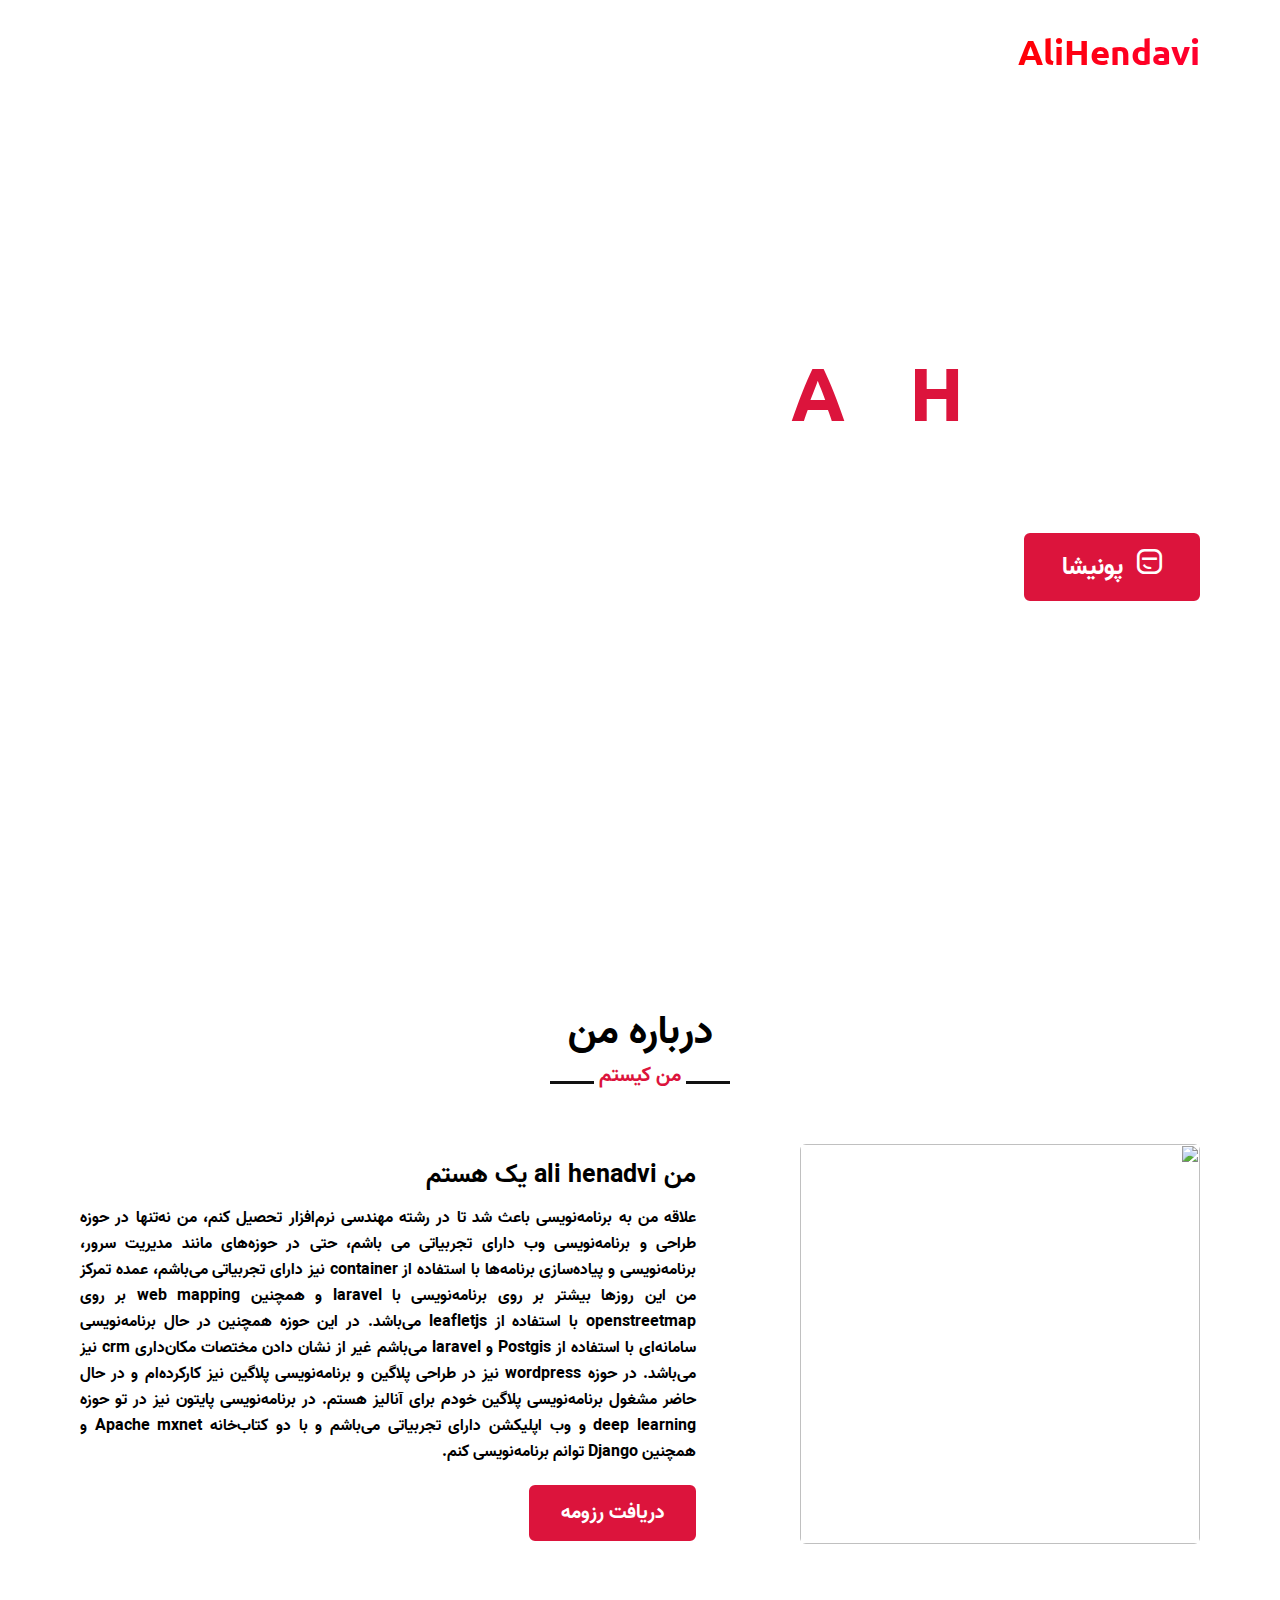
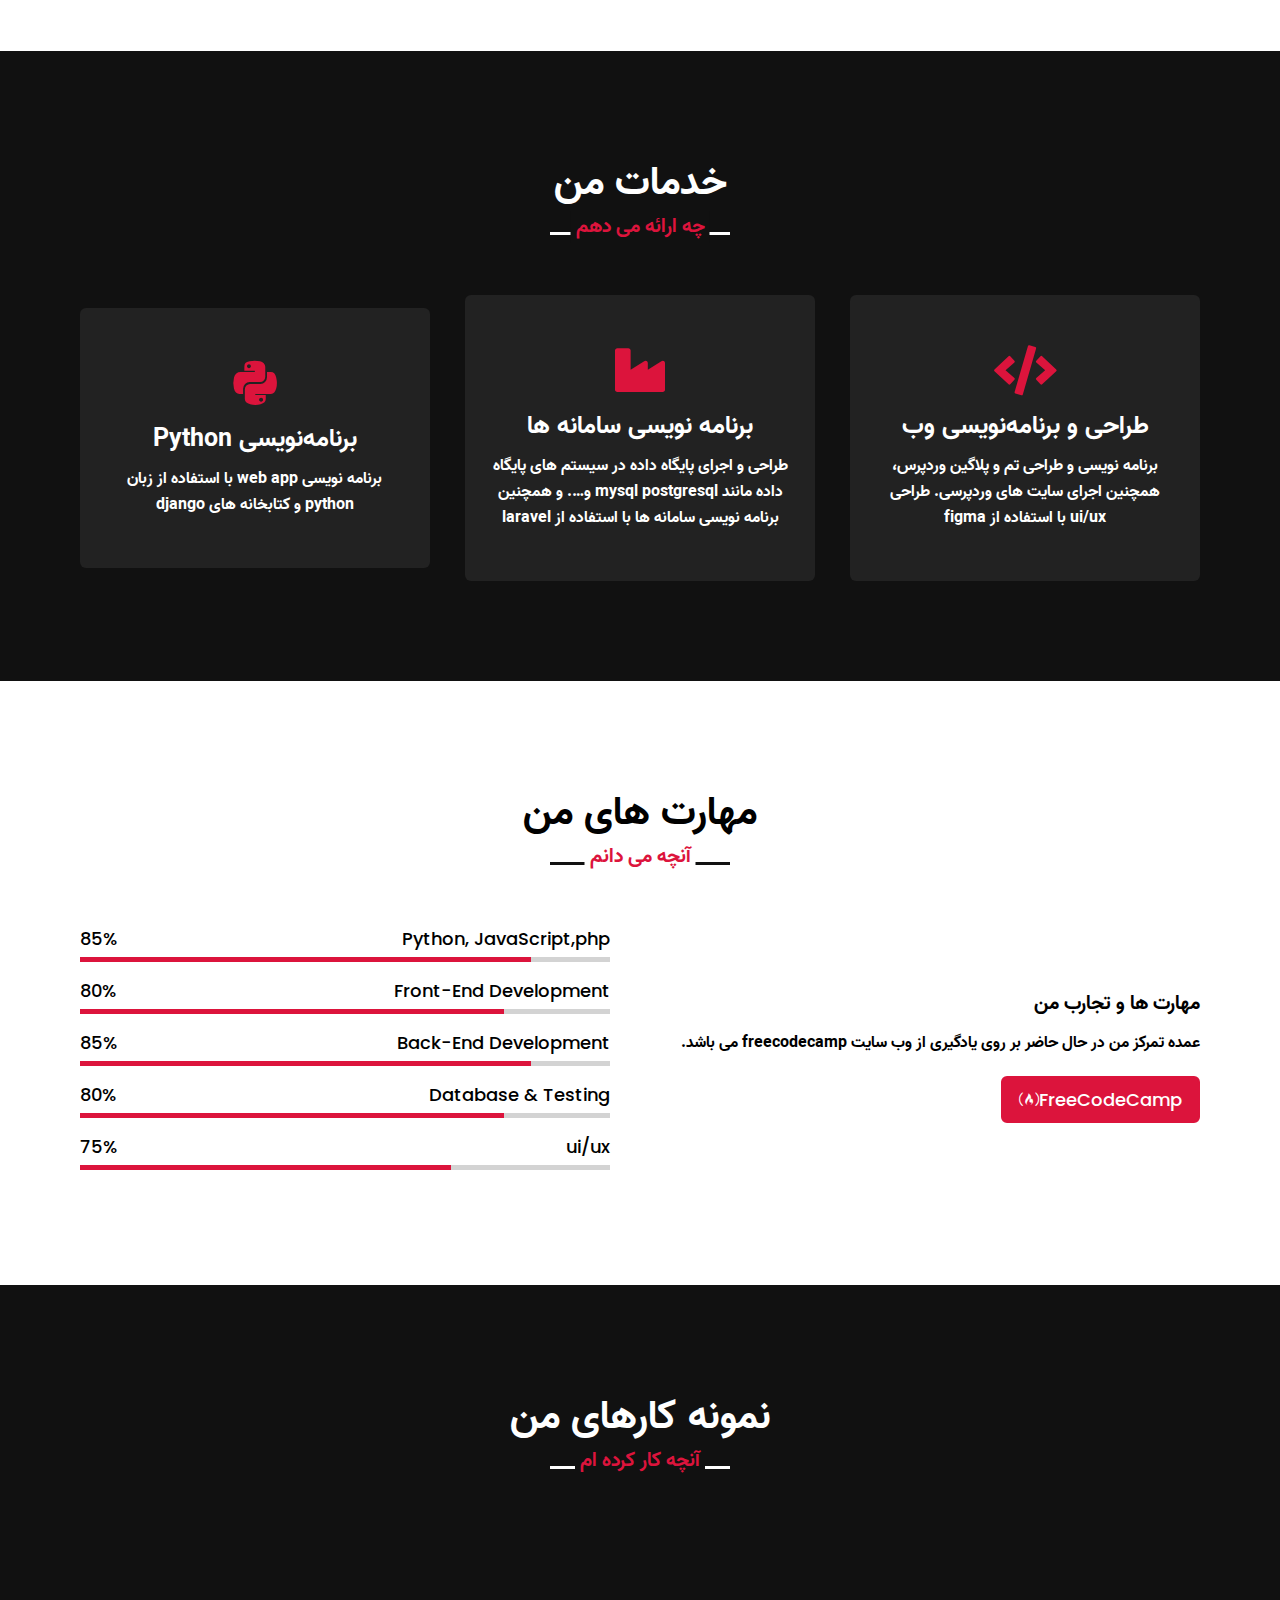
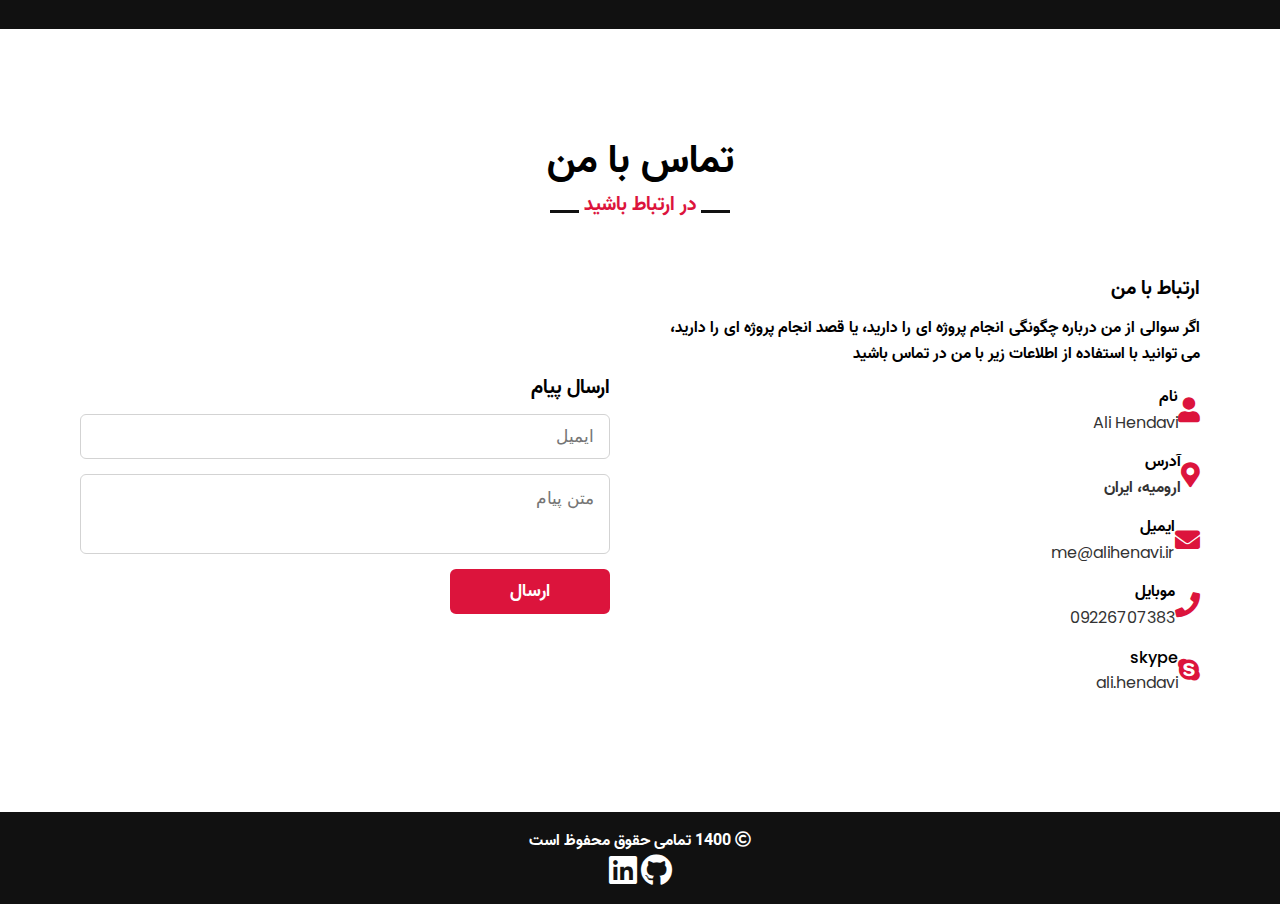
==== index.html @ b2546ee9 "." ====
<!DOCTYPE html>
<html lang="en" dir="rtl">
<head>
  <meta charset="UTF-8">
  <title>Ali Hendavi- طراح و برنامه نویس</title>
  <meta charset="UTF-8">

<meta name="viewport" content="width=device-width, initial-scale=1.0">

<title>Personal Portfolio</title>

<link rel="stylesheet" href="style.css">

<link rel="stylesheet" href="https://cdnjs.cloudflare.com/ajax/libs/font-awesome/5.15.3/css/all.min.css"/>

<script src="https://code.jquery.com/jquery-3.5.1.min.js"></script>

<script src="https://cdnjs.cloudflare.com/ajax/libs/typed.js/2.0.11/typed.min.js"></script>

<script src="https://cdnjs.cloudflare.com/ajax/libs/waypoints/4.0.1/jquery.waypoints.min.js"></script>

<script src="https://cdnjs.cloudflare.com/ajax/libs/OwlCarousel2/2.3.4/owl.carousel.min.js"></script>

<link rel="stylesheet" href="https://cdnjs.cloudflare.com/ajax/libs/OwlCarousel2/2.3.4/assets/owl.carousel.min.css"/><link rel="stylesheet" href="./style.css">
<link rel="shortcut icon" href="assets/icon/a.ico" />
<!-- Global site tag (gtag.js) - Google Analytics -->
<script async src="https://www.googletagmanager.com/gtag/js?id=UA-217262326-1"></script>
<script>
  window.dataLayer = window.dataLayer || [];
  function gtag(){dataLayer.push(arguments);}
  gtag('js', new Date());

  gtag('config', 'UA-217262326-1');
</script>

</head>
<body>
<!-- partial:index.partial.html -->
<div class="scroll-up-btn">
  <i class="fas fa-angle-up"></i>
</div>
<nav class="navbar">
  <div class="max-width">
    <div class="logo"><a href="https://www.alihendavi.ir">AliHendavi</a></div>
    <ul class="menu font" >
      <li><a href="#home" class="menu-btn">خانه</a></li>
      <li><a href="#about" class="menu-btn">درباره من</a></li>
      <li><a href="#services" class="menu-btn">خدمات</a></li>
      <li><a href="#skills" class="menu-btn">مهارت ها</a></li>
      <li><a href="#projects" class="menu-btn">نمونه کارها</a></li>
      <li><a href="https://virgool.io/@alihendavi" class="menu-btn" target="_blank">بلاگ</a></li>
      <li><a href="#contact" class="menu-btn">تماس</a></li>
    </ul>
    <div class="menu-btn">
      <i class="fas fa-bars"></i>
    </div>
  </div>
</nav>

<!-- HOME SECTION -->
<section class="home" id="home">
  <div class="max-width">
    <div class="home-content">
      <div class="text-1 font" >سلام, من</div>
      <div class="text-2"><span>A</span>li <span>H</span>endavi</div>
      <div class="text-3 font"> یک <span class="typing"></span>هستم</div>
      <a href="https://ponisha.ir/profile/alihendavi" target="_blank"  ><i class="icon-ponisha" id="glif"></i>&nbsp پونیشا </a>
    </div>
  </div>
</section> 

<!-- ABOUT SECTION -->
<section class="about" id="about">
  <div class="max-width">
    <h2 class="title">درباره من</h2>
    <div class="about-content">
      <div class="column left">
        <img src="https://i.ibb.co/26SzH13/profile-pic.jpg" alt="" />
      </div>
      <div class="column right">
        <div class="text font">
          من ali henadvi یک  <span class="typing-2"></span>هستم
        </div>
        <p class="font">
          علاقه من به برنامه‌نویسی باعث شد تا در رشته مهندسی نرم‌افزار تحصیل کنم، من نه‌تنها در حوزه طراحی و برنامه‌نویسی وب دارای تجربیاتی می باشم، حتی در حوزه‌های مانند مدیریت سرور، برنامه‌نویسی و پیاده‌سازی برنامه‌ها با استفاده از container نیز دارای تجربیاتی می‌باشم، عمده تمرکز من این روزها بیشتر بر روی برنامه‌نویسی با laravel و همچنین web mapping بر روی openstreetmap با استفاده از leafletjs می‌باشد. در این حوزه همچنین در حال برنامه‌نویسی سامانه‌ای با استفاده از Postgis و laravel می‌باشم غیر از نشان دادن مختصات مکان‌داری crm نیز می‌باشد.
در حوزه wordpress نیز در طراحی پلاگین و برنامه‌نویسی پلاگین نیز کارکرده‌ام و در حال حاضر مشغول برنامه‌نویسی پلاگین خودم برای آنالیز هستم.
در برنامه‌نویسی پایتون نیز در تو حوزه deep learning و وب اپلیکشن دارای تجربیاتی می‌باشم و با دو کتاب‌خانه Apache mxnet و همچنین Django توانم برنامه‌نویسی کنم.

        </p>
        <a href="/assets/resume/resume.pdf" target="_blank" class="font">دریافت رزومه</a>
      </div>
    </div>
  </div>
</section>

<!-- SERVICE SECTION -->
<section class="services" id="services">
  <div class="max-width">
    <h2 class="title" id="font">خدمات من</h2>
    <div class="serv-content ">
      <div class="card ">
        <div class="box">
          <i class="fas fa-code"></i>
          <div class="text font">طراحی و برنامه‌نویسی وب</div>
          <p class="font">
            برنامه نویسی و طراحی تم و پلاگین وردپرس، همچنین اجرای سایت های وردپرسی.
            طراحی ui/ux با استفاده از figma
            

          </p>
        </div>
      </div>
      <div class="card">
        <div class="box">
          <i class="fas fa-industry"></i>
          <div class="text font">برنامه نویسی سامانه ها
          </div>
          <p class="font">
            طراحی و اجرای پایگاه داده در سیستم های پایگاه داده مانند mysql postgresql و…. و همچنین برنامه نویسی سامانه ها با استفاده از laravel 
          </p>
        </div>
      </div>
      <div class="card">
        <div class="box">
          <i class="fab fa-python"></i>
          <div class="text font">برنامه‌نویسی Python</div>
          <p class="font">
            برنامه نویسی web app با استفاده از زبان python و کتابخانه های django

          </p>
        </div>
      </div>
    </div>
  </div>
</section>

<!-- SKILLS SECTION -->
<section class="skills" id="skills">
  <div class="max-width">
    <h2 class="title font" id="font">مهارت های من</h2>
    <div class="skills-content">
      <div class="column left">
        <div class="text font">مهارت ها و تجارب من</div>
        <p class="font">
          عمده تمرکز من در حال حاضر بر روی یادگیری از وب سایت freecodecamp می باشد.
        </p>
        <a href="https://www.freecodecamp.org/alihendavi" target="_blank">FreeCodeCamp<i class="fab fa-free-code-camp"></i></a>
      </div>
      <div class="column right">
        <div class="bars">
          <div class="info">
            <span>Python, JavaScript,php</span>
            <span>85%</span>
          </div>
          <div class="line html"></div>
        </div>
        <div class="bars">
          <div class="info">
            <span>Front-End Development</span>
            <span>80%</span>
          </div>
          <div class="line css"></div>
        </div>
        <div class="bars">
          <div class="info">
            <span>Back-End Development</span>
            <span>85%</span>
          </div>
          <div class="line js"></div>
        </div>
        <div class="bars">
          <div class="info">
            <span>Database & Testing</span>
            <span>80%</span>
          </div>
          <div class="line php"></div>
        </div>
        <div class="bars">
          <div class="info">
            <span>ui/ux</span>
            <span>75%</span>
          </div>
          <div class="line mysql"></div>
        </div>
      </div>
    </div>
  </div>
</section>

<!-- TEAMS SECTION -->
<section class="projects" id="projects">
  <div class="max-width">
    <h2 class="title" id="font">نمونه کارهای من</h2>
    <div class="carousel owl-carousel font">
      <div class="card">
        <div class="box">
          <img src="assets/photos/wa-atlas.png" alt="" />
          <div class="text font" style="font-size:large;">اطلس سرمایه گذاری آذربایجان غربی
          </div>
          <a href="projects/investment-atlas-wa/index.html" target="_self"><p>صفحه پروژه</p></a>
        </div>
      </div>
      <div class="card">
        <div class="box">
          <img src="assets/photos/map.png" alt="" />
          <div class="text font" style="font-size:large;">نقشه سرمایه گذاری آذربایجان غربی</div>
          <a href="projects/investment-map/index.html" target="_self"><p>صفحه پروژه</p></a>
        </div>
      </div>
     <div class="card">
        <div class="box">
          <img src="assets/photos/avinpress.png" alt="" />
          <div class="text font" style="font-size:large;">وب سایت خبری آوین پرس</div>
          <a href="projects/avinpress/index.html" target="_self"><p>صفحه پروژه</p></a>
        </div>
      </div>
    
    </div>
  </div>
</section>

<!-- CONTACT SECTION -->
<section class="contact" id="contact">
  <div class="max-width">
    <h2 class="title" id="font">تماس با من</h2>
    <div class="contact-content">
      <div class="column left">
        <div class="text font">ارتباط با من</div>
        <p class="font">
          اگر سوالی از من درباره چگونگی انجام پروژه ای را دارید، یا قصد انجام پروژه ای را دارید، می توانید با استفاده از اطلاعات زیر با من در تماس باشید
        </p>
        <div class="icons">
          <div class="row">
            <i class="fas fa-user"></i>
            <div class="info">
              <div class="head font">نام</div>
              <div class="sub-title">Ali Hendavi</div>
            </div>
          </div>
          <div class="row">
            <i class="fas fa-map-marker-alt"></i>
            <div class="info">
              <div class="head font" >آدرس</div>
              <div class="sub-title font">ارومیه، ایران</div>
            </div>
          </div>
          <div class="row">
            <i class="fas fa-envelope"></i>
            <div class="info">
              <div class="head font">ایمیل</div>
              <div class="sub-title">me@alihenavi.ir</div>
            </div>
          </div>
          <div class="row">
            <i class="fas fa-phone"></i>
            <div class="info">
              <div class="head font">موبایل</div>
              <div class="sub-title">09226707383</div>
            </div>
          </div>
          <div class="row">
            <i class="fab fa-skype"></i>
            <div class="info">
              <div class="head">skype</div>
              <div class="sub-title">ali.hendavi</div>
            </div>
          </div>
         
        </div>
      </div>
      <div class="column right">
        <div class="text font">ارسال پیام</div>
        <form action="https://formspree.io/f/mrgjeenw"
        method="POST">
          <div class="fields">
           
            <div class="field email">
              <input  type="email" name="_replyto"  placeholder="ایمیل" required />
            </div>
          </div>
         
          <div class="field textarea">
            <textarea  name="message" cols="30" rows="10" placeholder="متن پیام" required></textarea>
          </div>
          <div class="button-area">
            <button type="submit" class="font">ارسال</button>
          </div>
        </form>
      </div>
    </div>
  </div>
</section>

<!-- FOOTER SECTION -->
<footer>
     <span class="far fa-copyright"></span><span class="font"> 1400 تمامی حقوق محفوظ است</span>
     <div class="row">
      <a href="https://www.github.com/alihendavi" target="_blank"><i class="fab fa-github fa-2x"></i></a>
      <a href="https://www.linkedin.com/in/alihendavi/" target="_blank"><i class="fab fa-linkedin fa-2x"></i></a>
    </div>
</footer>
<!-- partial -->
  <script  src="./script.js"></script>

</body>
</html>
---- style.css ----
@import url("https://fonts.googleapis.com/css2?family=Poppins:wght@400;500;600;700&family=Ubuntu:wght@400;500;700&display=swap");

* {
  margin: 0;
  padding: 0;
  box-sizing: border-box;
  text-decoration: none;
}

html {
  scroll-behavior: smooth;
}

/* custom scroll bar */
::-webkit-scrollbar {
  width: 10px;
}

::-webkit-scrollbar-track {
  background: #f1f1f1;
}

::-webkit-scrollbar-thumb {
  background: #888;
}

::-webkit-scrollbar-thumb:hover {
  background: #555;
}

/* all similar content styling codes */
section {
  padding: 100px 0;
}

.max-width {
  max-width: 1300px;
  padding: 0 80px;
  margin: auto;
}

.about,
.services,
.skills,
.projects,
.contact,
footer {
  font-family: "Poppins", sans-serif;
}

.about .about-content,
.services .serv-content,
.skills .skills-content,
.contact .contact-content {
  display: flex;
  flex-wrap: wrap;
  align-items: center;
  justify-content: space-between;
}

section .title {
  position: relative;
  text-align: center;
  font-size: 40px;
  font-weight: 500;
  margin-bottom: 60px;
  padding-bottom: 20px;
  font-family: "Ubuntu", sans-serif;
}

section .title::before {
  content: "";
  position: absolute;
  bottom: 0;
  left: 50%;
  width: 180px;
  height: 3px;
  background: #111;
  transform: translateX(-50%);
}

section .title::after {
  position: absolute;
  bottom: -8px;
  left: 50%;
  font-size: 20px;
  color: crimson;
  padding: 0 5px;
  background: #fff;
  transform: translateX(-50%);
}

/* navbar styling */
.navbar {
  position: fixed;
  width: 100%;
  z-index: 999;
  padding: 30px 0;
  font-family: "UBUNTU", sans-serif;
  transition: all 0.3s ease;
}

#glif{
  font-size: 1em;
}
.navbar.sticky {
  padding: 15px 0;
  background: crimson;
}

.navbar .max-width {
  display: flex;
  align-items: center;
  justify-content: space-between;
}

.navbar .logo a {
  font-size: 35px;
  font-weight: 600;
  background: repeating-linear-gradient(
    -45deg,
    red 0%,
    yellow 7.14%,
    rgb(0, 255, 0) 14.28%,
    rgb(0, 255, 255) 21.4%,
    cyan 28.56%,
    blue 35.7%,
    magenta 42.84%,
    red 50%
  );
  background-size: 600vw 600vw;
  -webkit-text-fill-color: transparent;
  background-clip: border-box;
  -webkit-background-clip: text;
  animation: slide 8s linear infinite forwards;
}

@keyframes slide {
  0% {
    background-position-x: 0%;
  }

  100% {
    background-position-x: 600vw;
  }
}

.navbar.sticky .logo a {
  background: white;
  -webkit-text-fill-color: transparent;
  background-clip: border-box;
  -webkit-background-clip: text;
}

.navbar .menu li {
  list-style: none;
  display: inline-block;
}

.navbar .menu li a {
  display: block;
  color: #fff;
  font-size: 18px;
  font-weight: 500;
  margin-left: 25px;
  transition: color 0.3s ease;
}

.navbar .menu li a:hover {
  color: crimson;
}

.navbar.sticky .menu li a:hover {
  color: #fff;
}

/* menu btn styling */
.menu-btn {
  color: #fff;
  font-size: 23px;
  cursor: pointer;
  display: none;
}

.scroll-up-btn {
  position: fixed;
  height: 45px;
  width: 42px;
  background: crimson;
  right: 30px;
  bottom: 10px;
  text-align: center;
  line-height: 45px;
  color: #fff;
  z-index: 9999;
  font-size: 30px;
  border-radius: 6px;
  border-bottom-width: 2px;
  cursor: pointer;
  opacity: 0;
  pointer-events: none;
  transition: all 0.3s ease;
}

.scroll-up-btn.show {
  bottom: 30px;
  opacity: 1;
  pointer-events: auto;
}

.scroll-up-btn:hover {
  filter: brightness(90%);
}

/* home section styling */
.home {
  display: flex;
  background: url("https://i.ibb.co/SPZD6fx/banner.jpg") no-repeat center;
  height: 100vh;
  color: #fff;
  min-height: 500px;
  background-size: cover;
  background-attachment: fixed;
  font-family: "Ubuntu", sans-serif;
}

.home .max-width {
  width: 100%;
  display: flex;
}

.home .max-width .row {
  margin-right: 0;
}

.home .home-content .text-1 {
  font-size: 27px;
}

.home .home-content .text-2 {
  font-size: 75px;
  font-weight: 600;
  margin-left: -3px;
}

.home .home-content .text-2 span {
  color: crimson;
  transition: all 0.3s ease;
}

.home .home-content .text-3 {
  font-size: 40px;
  margin: 5px 0;
}

.home .home-content .text-3 span {
  color: crimson;
  font-weight: 500;
}

.home .home-content a {
  display: inline-block;
  background: crimson;
  color: #fff;
  font-size: 25px;
  padding: 12px 36px;
  margin-top: 20px;
  font-weight: 400;
  border-radius: 6px;
  border: 2px solid crimson;
  transition: all 0.3s ease;
  font-family: 'vazir';
}

.home .home-content a:hover {
  color: crimson;
  background: none;
}

/* about section styling */
.about .title{
  font-family: 'Vazir';
}
.about .title::after {
  content: "من کیستم";
}

.about .about-content .left {
  width: 45%;
}

.about .about-content .left img {
  height: 400px;
  width: 400px;
  object-fit: cover;
  border-radius: 6px;
}

.about .about-content .right {
  width: 55%;
}

.about .about-content .right .text {
  font-size: 25px;
  font-weight: 600;
  margin-bottom: 10px;
}

.about .about-content .right .text span {
  color: crimson;
}

.about .about-content .right p {
  text-align: justify;
}

.about .about-content .right a {
  display: inline-block;
  background: crimson;
  color: #fff;
  font-size: 20px;
  font-weight: 500;
  padding: 10px 30px;
  margin-top: 20px;
  border-radius: 6px;
  border: 2px solid crimson;
  transition: all 0.3s ease;
}

.about .about-content .right a:hover {
  color: crimson;
  background: none;
}

/* services section styling */
.services,
.projects {
  color: #fff;
  background: #111;
}

.services .title::before,
.projects .title::before {
  background: #fff;
}

.services .title::after,
.projects .title::after {
  background: #111;
  content: "چه ارائه می دهم";
}

.projects a {
  text-decoration: none;
  color:#fff;
}

.services .serv-content .card {
  width: calc(33% - 20px);
  background: #222;
  text-align: center;
  border-radius: 6px;
  padding: 50px 25px;
  cursor: pointer;
  transition: all 0.3s ease;
}

.services .serv-content .card:hover {
  background: crimson;
}

.services .serv-content .card .box {
  transition: all 0.3s ease;
}

.services .serv-content .card:hover .box {
  transform: scale(1.05);
}

.services .serv-content .card i {
  font-size: 50px;
  color: crimson;
  transition: color 0.3s ease;
}

.services .serv-content .card:hover i {
  color: #fff;
}

.services .serv-content .card .text {
  font-size: 25px;
  font-weight: 500;
  margin: 10px 0 7px;
}

/* skills section styling */

.skills .title::after {
  content: "آنچه می دانم";
}

.skills .skills-content .column {
  width: calc(50% - 30px);
}

.skills .skills-content .left .text {
  font-size: 20px;
  font-weight: 600;
  margin-bottom: 10px;
}

.skills .skills-content .left p {
  text-align: justify;
}

.skills .skills-content .left a {
  display: inline-block;
  background: crimson;
  color: #fff;
  font-size: 18px;
  font-weight: 500;
  padding: 8px 16px;
  margin-top: 20px;
  border-radius: 6px;
  border: 2px solid crimson;
  transition: all 0.3s ease;
}

.skills .skills-content .left a:hover {
  color: crimson;
  background: none;
}

.skills .skills-content .right .bars {
  margin-bottom: 15px;
}

.skills .skills-content .right .info {
  display: flex;
  margin-bottom: 5px;
  align-items: center;
  justify-content: space-between;
}

.skills .skills-content .right span {
  font-weight: 500;
  font-size: 18px;
}

.skills .skills-content .right .line {
  height: 5px;
  width: 100%;
  background: lightgrey;
  position: relative;
}

.skills .skills-content .right .line::before {
  content: "";
  position: absolute;
  height: 100%;
  left: 0;
  top: 0;
  background: crimson;
}

.skills-content .right .html::before {
  width: 85%;
}

.skills-content .right .css::before {
  width: 80%;
}

.skills-content .right .js::before {
  width: 85%;
}

.skills-content .right .php::before {
  width: 80%;
}

.skills-content .right .mysql::before {
  width: 70%;
}

/* teams section styling */
.projects .title::after {
  content: "آنچه کار کرده ام";
}

.projects .carousel .card {
  background: #222;
  border-radius: 6px;
  padding: 25px 35px;
  text-align: center;
  overflow: hidden;
  transition: all 0.3s ease;
}

.projects .carousel .card:hover {
  background: crimson;
}

.projects .carousel .card .box {
  display: flex;
  flex-direction: column;
  align-items: center;
  justify-content: center;
  transition: all 0.3s ease;
}

.projects .carousel .card:hover .box {
  transform: scale(1.05);
}

.projects .carousel .card .text {
  font-size: 25px;
  font-weight: 500;
  margin: 10px 0 7px;
}

.projects .carousel .card img {
  height: 150px;
  width: 150px;
  object-fit: cover;
  border-radius: 20%;
  border: 5px solid crimson;
  transition: all 0.3s ease;
}

.projects .carousel .card:hover img {
  border-color: #fff;
}

.owl-dots {
  text-align: center;
  margin-top: 20px;
}

.owl-dot {
  height: 13px;
  width: 13px;
  margin: 0 5px;
  outline: none !important;
  border-radius: 50%;
  border: 2px solid crimson !important;
  transition: all 0.3s ease;
}

.owl-dot.active {
  width: 35px;
  border-radius: 14px;
}

.owl-dot.active,
.owl-dot:hover {
  background: crimson !important;
}

/* contact section styling */
.contact .title::after {
  content: "در ارتباط باشید";
}

.contact .contact-content .column {
  width: calc(50% - 30px);
}

.contact .contact-content .text {
  font-size: 20px;
  font-weight: 600;
  margin-bottom: 10px;
}

.contact .contact-content .left p {
  text-align: justify;
}

.contact .contact-content .left .icons {
  margin: 10px 0;
}

.contact .contact-content .row {
  display: flex;
  height: 65px;
  align-items: center;
}

.contact .contact-content .row .info {
  margin-left: 30px;
}

.contact .contact-content .row i {
  font-size: 25px;
  color: crimson;
}

.contact .contact-content .info .head {
  font-weight: 500;
}

.contact .contact-content .info .sub-title {
  color: #333;
}

.contact .right form .fields {
  display: flex;
}

.contact .right form .field,
.contact .right form .fields .field {
  height: 45px;
  width: 100%;
  margin-bottom: 15px;
}

.contact .right form .textarea {
  height: 80px;
  width: 100%;
}

.contact .right form .name {
  margin-right: 10px;
}

.contact .right form .field input,
.contact .right form .textarea textarea {
  height: 100%;
  width: 100%;
  border: 1px solid lightgrey;
  border-radius: 6px;
  outline: none;
  padding: 0 15px;
  font-size: 17px;
  font-family: "Poppins", sans-serif;
  transition: all 0.3s ease;
}

.contact .right form .field input:focus,
.contact .right form .textarea textarea:focus {
  border-color: #b3b3b3;
}

.contact .right form .textarea textarea {
  padding-top: 10px;
  resize: none;
}

.contact .right form .button-area {
  display: flex;
  align-items: center;
}

.right form .button-area button {
  color: #fff;
  display: block;
  width: 160px !important;
  height: 45px;
  outline: none;
  font-size: 18px;
  font-weight: 500;
  border-radius: 6px;
  cursor: pointer;
  flex-wrap: nowrap;
  background: crimson;
  border: 2px solid crimson;
  transition: all 0.3s ease;
}

.right form .button-area button:hover {
  color: crimson;
  background: none;
}

/* footer section styling */
footer {
  background: #111;
  padding: 15px 23px;
  color: #fff;
  text-align: center;
}

footer span a {
  color: crimson;
  text-decoration: none;
}

footer span a:hover {
  text-decoration: underline;
}

/* responsive media query start */
@media (max-width: 1104px) {
  .about .about-content .left img {
    height: 350px;
    width: 350px;
  }
}

@media (max-width: 991px) {
  .max-width {
    padding: 0 50px;
  }
}

@media (max-width: 947px) {
  .menu-btn {
    display: block;
    z-index: 999;
  }

  .menu-btn i.active:before {
    content: "\f00d";
  }

  .navbar .menu {
    position: fixed;
    height: 100vh;
    width: 100%;
    left: -100%;
    top: 0;
    background: #111;
    text-align: center;
    padding-top: 80px;
    transition: all 0.3s ease;
  }

  .navbar .menu.active {
    left: 0;
  }

  .navbar .menu li {
    display: block;
  }

  .navbar .menu li a {
    display: inline-block;
    margin: 20px 0;
    font-size: 25px;
  }

  .home .home-content .text-2 {
    font-size: 70px;
  }

  .home .home-content .text-3 {
    font-size: 35px;
  }

  .home .home-content a {
    font-size: 23px;
    padding: 10px 30px;
  }

  .max-width {
    max-width: 930px;
  }

  .about .about-content .column {
    width: 100%;
  }

  .about .about-content .left {
    display: flex;
    justify-content: center;
    margin: 0 auto 60px;
  }

  .about .about-content .right {
    flex: 100%;
  }

  .services .serv-content .card {
    width: calc(50% - 10px);
    margin-bottom: 20px;
  }

  .skills .skills-content .column,
  .contact .contact-content .column {
    width: 100%;
    margin-bottom: 35px;
  }
}

@media (max-width: 690px) {
  .max-width {
    padding: 0 23px;
  }

  .home .home-content .text-2 {
    font-size: 60px;
  }

  .home .home-content .text-3 {
    font-size: 32px;
  }

  .home .home-content a {
    font-size: 20px;
  }

  .services .serv-content .card {
    width: 100%;
  }
}

@media (max-width: 500px) {
  .home .home-content .text-2 {
    font-size: 50px;
  }

  .home .home-content .text-3 {
    font-size: 27px;
  }

  .about .about-content .right .text,
  .skills .skills-content .left .text {
    font-size: 19px;
  }

  .contact .right form .fields {
    flex-direction: column;
  }

  .contact .right form .name,
  .contact .right form .email {
    margin: 0;
  }

  .right form .error-box {
    width: 150px;
  }

  .scroll-up-btn {
    right: 15px;
    bottom: 15px;
    height: 38px;
    width: 35px;
    font-size: 23px;
    line-height: 38px;
  }
}

footer a {
 text-decoration: none;
 color: #fff;
}
@font-face {
  font-family: Vazir;
  src: url('assets/fonts/Vazir-Bold.eot');
  src: url('assets/fonts/Vazir-Bold.eot?#iefix') format('embedded-opentype'),
       url('assets/fonts/Vazir-Bold.woff2') format('woff2'),
       url('assets/fonts/Vazir-Bold.woff') format('woff'),
       url('assets/fonts/Vazir-Bold.ttf') format('truetype');
  font-weight: bold;
  font-style: normal;
}

/* Generated by Glyphter (http://www.glyphter.com) on  Thu Jan 13 2022*/
@font-face {
  font-family: 'Glyphter';
  src: url('assets/fonts/Glyphter.eot');
  src: url('assets/fonts/Glyphter.eot?#iefix') format('embedded-opentype'),
       url('assets/fonts/Glyphter.woff') format('woff'),
       url('assets/fonts/Glyphter.ttf') format('truetype'),
       url('assets/fonts/Glyphter.svg#Glyphter') format('svg');
  font-weight: normal;
  font-style: normal;
}
[class*='icon-']:before{
display: inline-block;
 font-family: 'Glyphter';
 font-style: normal;
 font-weight: normal;
 line-height: 1;
 -webkit-font-smoothing: antialiased;
 -moz-osx-font-smoothing: grayscale
}
.icon-ponisha:before{content:'\0041';
}

.font{
  font-family: vazir;
}

#font {
  font-family: vazir;;
}
---- style.css ----
@import url("https://fonts.googleapis.com/css2?family=Poppins:wght@400;500;600;700&family=Ubuntu:wght@400;500;700&display=swap");

* {
  margin: 0;
  padding: 0;
  box-sizing: border-box;
  text-decoration: none;
}

html {
  scroll-behavior: smooth;
}

/* custom scroll bar */
::-webkit-scrollbar {
  width: 10px;
}

::-webkit-scrollbar-track {
  background: #f1f1f1;
}

::-webkit-scrollbar-thumb {
  background: #888;
}

::-webkit-scrollbar-thumb:hover {
  background: #555;
}

/* all similar content styling codes */
section {
  padding: 100px 0;
}

.max-width {
  max-width: 1300px;
  padding: 0 80px;
  margin: auto;
}

.about,
.services,
.skills,
.projects,
.contact,
footer {
  font-family: "Poppins", sans-serif;
}

.about .about-content,
.services .serv-content,
.skills .skills-content,
.contact .contact-content {
  display: flex;
  flex-wrap: wrap;
  align-items: center;
  justify-content: space-between;
}

section .title {
  position: relative;
  text-align: center;
  font-size: 40px;
  font-weight: 500;
  margin-bottom: 60px;
  padding-bottom: 20px;
  font-family: "Ubuntu", sans-serif;
}

section .title::before {
  content: "";
  position: absolute;
  bottom: 0;
  left: 50%;
  width: 180px;
  height: 3px;
  background: #111;
  transform: translateX(-50%);
}

section .title::after {
  position: absolute;
  bottom: -8px;
  left: 50%;
  font-size: 20px;
  color: crimson;
  padding: 0 5px;
  background: #fff;
  transform: translateX(-50%);
}

/* navbar styling */
.navbar {
  position: fixed;
  width: 100%;
  z-index: 999;
  padding: 30px 0;
  font-family: "UBUNTU", sans-serif;
  transition: all 0.3s ease;
}

#glif{
  font-size: 1em;
}
.navbar.sticky {
  padding: 15px 0;
  background: crimson;
}

.navbar .max-width {
  display: flex;
  align-items: center;
  justify-content: space-between;
}

.navbar .logo a {
  font-size: 35px;
  font-weight: 600;
  background: repeating-linear-gradient(
    -45deg,
    red 0%,
    yellow 7.14%,
    rgb(0, 255, 0) 14.28%,
    rgb(0, 255, 255) 21.4%,
    cyan 28.56%,
    blue 35.7%,
    magenta 42.84%,
    red 50%
  );
  background-size: 600vw 600vw;
  -webkit-text-fill-color: transparent;
  background-clip: border-box;
  -webkit-background-clip: text;
  animation: slide 8s linear infinite forwards;
}

@keyframes slide {
  0% {
    background-position-x: 0%;
  }

  100% {
    background-position-x: 600vw;
  }
}

.navbar.sticky .logo a {
  background: white;
  -webkit-text-fill-color: transparent;
  background-clip: border-box;
  -webkit-background-clip: text;
}

.navbar .menu li {
  list-style: none;
  display: inline-block;
}

.navbar .menu li a {
  display: block;
  color: #fff;
  font-size: 18px;
  font-weight: 500;
  margin-left: 25px;
  transition: color 0.3s ease;
}

.navbar .menu li a:hover {
  color: crimson;
}

.navbar.sticky .menu li a:hover {
  color: #fff;
}

/* menu btn styling */
.menu-btn {
  color: #fff;
  font-size: 23px;
  cursor: pointer;
  display: none;
}

.scroll-up-btn {
  position: fixed;
  height: 45px;
  width: 42px;
  background: crimson;
  right: 30px;
  bottom: 10px;
  text-align: center;
  line-height: 45px;
  color: #fff;
  z-index: 9999;
  font-size: 30px;
  border-radius: 6px;
  border-bottom-width: 2px;
  cursor: pointer;
  opacity: 0;
  pointer-events: none;
  transition: all 0.3s ease;
}

.scroll-up-btn.show {
  bottom: 30px;
  opacity: 1;
  pointer-events: auto;
}

.scroll-up-btn:hover {
  filter: brightness(90%);
}

/* home section styling */
.home {
  display: flex;
  background: url("https://i.ibb.co/SPZD6fx/banner.jpg") no-repeat center;
  height: 100vh;
  color: #fff;
  min-height: 500px;
  background-size: cover;
  background-attachment: fixed;
  font-family: "Ubuntu", sans-serif;
}

.home .max-width {
  width: 100%;
  display: flex;
}

.home .max-width .row {
  margin-right: 0;
}

.home .home-content .text-1 {
  font-size: 27px;
}

.home .home-content .text-2 {
  font-size: 75px;
  font-weight: 600;
  margin-left: -3px;
}

.home .home-content .text-2 span {
  color: crimson;
  transition: all 0.3s ease;
}

.home .home-content .text-3 {
  font-size: 40px;
  margin: 5px 0;
}

.home .home-content .text-3 span {
  color: crimson;
  font-weight: 500;
}

.home .home-content a {
  display: inline-block;
  background: crimson;
  color: #fff;
  font-size: 25px;
  padding: 12px 36px;
  margin-top: 20px;
  font-weight: 400;
  border-radius: 6px;
  border: 2px solid crimson;
  transition: all 0.3s ease;
  font-family: 'vazir';
}

.home .home-content a:hover {
  color: crimson;
  background: none;
}

/* about section styling */
.about .title{
  font-family: 'Vazir';
}
.about .title::after {
  content: "من کیستم";
}

.about .about-content .left {
  width: 45%;
}

.about .about-content .left img {
  height: 400px;
  width: 400px;
  object-fit: cover;
  border-radius: 6px;
}

.about .about-content .right {
  width: 55%;
}

.about .about-content .right .text {
  font-size: 25px;
  font-weight: 600;
  margin-bottom: 10px;
}

.about .about-content .right .text span {
  color: crimson;
}

.about .about-content .right p {
  text-align: justify;
}

.about .about-content .right a {
  display: inline-block;
  background: crimson;
  color: #fff;
  font-size: 20px;
  font-weight: 500;
  padding: 10px 30px;
  margin-top: 20px;
  border-radius: 6px;
  border: 2px solid crimson;
  transition: all 0.3s ease;
}

.about .about-content .right a:hover {
  color: crimson;
  background: none;
}

/* services section styling */
.services,
.projects {
  color: #fff;
  background: #111;
}

.services .title::before,
.projects .title::before {
  background: #fff;
}

.services .title::after,
.projects .title::after {
  background: #111;
  content: "چه ارائه می دهم";
}

.projects a {
  text-decoration: none;
  color:#fff;
}

.services .serv-content .card {
  width: calc(33% - 20px);
  background: #222;
  text-align: center;
  border-radius: 6px;
  padding: 50px 25px;
  cursor: pointer;
  transition: all 0.3s ease;
}

.services .serv-content .card:hover {
  background: crimson;
}

.services .serv-content .card .box {
  transition: all 0.3s ease;
}

.services .serv-content .card:hover .box {
  transform: scale(1.05);
}

.services .serv-content .card i {
  font-size: 50px;
  color: crimson;
  transition: color 0.3s ease;
}

.services .serv-content .card:hover i {
  color: #fff;
}

.services .serv-content .card .text {
  font-size: 25px;
  font-weight: 500;
  margin: 10px 0 7px;
}

/* skills section styling */

.skills .title::after {
  content: "آنچه می دانم";
}

.skills .skills-content .column {
  width: calc(50% - 30px);
}

.skills .skills-content .left .text {
  font-size: 20px;
  font-weight: 600;
  margin-bottom: 10px;
}

.skills .skills-content .left p {
  text-align: justify;
}

.skills .skills-content .left a {
  display: inline-block;
  background: crimson;
  color: #fff;
  font-size: 18px;
  font-weight: 500;
  padding: 8px 16px;
  margin-top: 20px;
  border-radius: 6px;
  border: 2px solid crimson;
  transition: all 0.3s ease;
}

.skills .skills-content .left a:hover {
  color: crimson;
  background: none;
}

.skills .skills-content .right .bars {
  margin-bottom: 15px;
}

.skills .skills-content .right .info {
  display: flex;
  margin-bottom: 5px;
  align-items: center;
  justify-content: space-between;
}

.skills .skills-content .right span {
  font-weight: 500;
  font-size: 18px;
}

.skills .skills-content .right .line {
  height: 5px;
  width: 100%;
  background: lightgrey;
  position: relative;
}

.skills .skills-content .right .line::before {
  content: "";
  position: absolute;
  height: 100%;
  left: 0;
  top: 0;
  background: crimson;
}

.skills-content .right .html::before {
  width: 85%;
}

.skills-content .right .css::before {
  width: 80%;
}

.skills-content .right .js::before {
  width: 85%;
}

.skills-content .right .php::before {
  width: 80%;
}

.skills-content .right .mysql::before {
  width: 70%;
}

/* teams section styling */
.projects .title::after {
  content: "آنچه کار کرده ام";
}

.projects .carousel .card {
  background: #222;
  border-radius: 6px;
  padding: 25px 35px;
  text-align: center;
  overflow: hidden;
  transition: all 0.3s ease;
}

.projects .carousel .card:hover {
  background: crimson;
}

.projects .carousel .card .box {
  display: flex;
  flex-direction: column;
  align-items: center;
  justify-content: center;
  transition: all 0.3s ease;
}

.projects .carousel .card:hover .box {
  transform: scale(1.05);
}

.projects .carousel .card .text {
  font-size: 25px;
  font-weight: 500;
  margin: 10px 0 7px;
}

.projects .carousel .card img {
  height: 150px;
  width: 150px;
  object-fit: cover;
  border-radius: 20%;
  border: 5px solid crimson;
  transition: all 0.3s ease;
}

.projects .carousel .card:hover img {
  border-color: #fff;
}

.owl-dots {
  text-align: center;
  margin-top: 20px;
}

.owl-dot {
  height: 13px;
  width: 13px;
  margin: 0 5px;
  outline: none !important;
  border-radius: 50%;
  border: 2px solid crimson !important;
  transition: all 0.3s ease;
}

.owl-dot.active {
  width: 35px;
  border-radius: 14px;
}

.owl-dot.active,
.owl-dot:hover {
  background: crimson !important;
}

/* contact section styling */
.contact .title::after {
  content: "در ارتباط باشید";
}

.contact .contact-content .column {
  width: calc(50% - 30px);
}

.contact .contact-content .text {
  font-size: 20px;
  font-weight: 600;
  margin-bottom: 10px;
}

.contact .contact-content .left p {
  text-align: justify;
}

.contact .contact-content .left .icons {
  margin: 10px 0;
}

.contact .contact-content .row {
  display: flex;
  height: 65px;
  align-items: center;
}

.contact .contact-content .row .info {
  margin-left: 30px;
}

.contact .contact-content .row i {
  font-size: 25px;
  color: crimson;
}

.contact .contact-content .info .head {
  font-weight: 500;
}

.contact .contact-content .info .sub-title {
  color: #333;
}

.contact .right form .fields {
  display: flex;
}

.contact .right form .field,
.contact .right form .fields .field {
  height: 45px;
  width: 100%;
  margin-bottom: 15px;
}

.contact .right form .textarea {
  height: 80px;
  width: 100%;
}

.contact .right form .name {
  margin-right: 10px;
}

.contact .right form .field input,
.contact .right form .textarea textarea {
  height: 100%;
  width: 100%;
  border: 1px solid lightgrey;
  border-radius: 6px;
  outline: none;
  padding: 0 15px;
  font-size: 17px;
  font-family: "Poppins", sans-serif;
  transition: all 0.3s ease;
}

.contact .right form .field input:focus,
.contact .right form .textarea textarea:focus {
  border-color: #b3b3b3;
}

.contact .right form .textarea textarea {
  padding-top: 10px;
  resize: none;
}

.contact .right form .button-area {
  display: flex;
  align-items: center;
}

.right form .button-area button {
  color: #fff;
  display: block;
  width: 160px !important;
  height: 45px;
  outline: none;
  font-size: 18px;
  font-weight: 500;
  border-radius: 6px;
  cursor: pointer;
  flex-wrap: nowrap;
  background: crimson;
  border: 2px solid crimson;
  transition: all 0.3s ease;
}

.right form .button-area button:hover {
  color: crimson;
  background: none;
}

/* footer section styling */
footer {
  background: #111;
  padding: 15px 23px;
  color: #fff;
  text-align: center;
}

footer span a {
  color: crimson;
  text-decoration: none;
}

footer span a:hover {
  text-decoration: underline;
}

/* responsive media query start */
@media (max-width: 1104px) {
  .about .about-content .left img {
    height: 350px;
    width: 350px;
  }
}

@media (max-width: 991px) {
  .max-width {
    padding: 0 50px;
  }
}

@media (max-width: 947px) {
  .menu-btn {
    display: block;
    z-index: 999;
  }

  .menu-btn i.active:before {
    content: "\f00d";
  }

  .navbar .menu {
    position: fixed;
    height: 100vh;
    width: 100%;
    left: -100%;
    top: 0;
    background: #111;
    text-align: center;
    padding-top: 80px;
    transition: all 0.3s ease;
  }

  .navbar .menu.active {
    left: 0;
  }

  .navbar .menu li {
    display: block;
  }

  .navbar .menu li a {
    display: inline-block;
    margin: 20px 0;
    font-size: 25px;
  }

  .home .home-content .text-2 {
    font-size: 70px;
  }

  .home .home-content .text-3 {
    font-size: 35px;
  }

  .home .home-content a {
    font-size: 23px;
    padding: 10px 30px;
  }

  .max-width {
    max-width: 930px;
  }

  .about .about-content .column {
    width: 100%;
  }

  .about .about-content .left {
    display: flex;
    justify-content: center;
    margin: 0 auto 60px;
  }

  .about .about-content .right {
    flex: 100%;
  }

  .services .serv-content .card {
    width: calc(50% - 10px);
    margin-bottom: 20px;
  }

  .skills .skills-content .column,
  .contact .contact-content .column {
    width: 100%;
    margin-bottom: 35px;
  }
}

@media (max-width: 690px) {
  .max-width {
    padding: 0 23px;
  }

  .home .home-content .text-2 {
    font-size: 60px;
  }

  .home .home-content .text-3 {
    font-size: 32px;
  }

  .home .home-content a {
    font-size: 20px;
  }

  .services .serv-content .card {
    width: 100%;
  }
}

@media (max-width: 500px) {
  .home .home-content .text-2 {
    font-size: 50px;
  }

  .home .home-content .text-3 {
    font-size: 27px;
  }

  .about .about-content .right .text,
  .skills .skills-content .left .text {
    font-size: 19px;
  }

  .contact .right form .fields {
    flex-direction: column;
  }

  .contact .right form .name,
  .contact .right form .email {
    margin: 0;
  }

  .right form .error-box {
    width: 150px;
  }

  .scroll-up-btn {
    right: 15px;
    bottom: 15px;
    height: 38px;
    width: 35px;
    font-size: 23px;
    line-height: 38px;
  }
}

footer a {
 text-decoration: none;
 color: #fff;
}
@font-face {
  font-family: Vazir;
  src: url('assets/fonts/Vazir-Bold.eot');
  src: url('assets/fonts/Vazir-Bold.eot?#iefix') format('embedded-opentype'),
       url('assets/fonts/Vazir-Bold.woff2') format('woff2'),
       url('assets/fonts/Vazir-Bold.woff') format('woff'),
       url('assets/fonts/Vazir-Bold.ttf') format('truetype');
  font-weight: bold;
  font-style: normal;
}

/* Generated by Glyphter (http://www.glyphter.com) on  Thu Jan 13 2022*/
@font-face {
  font-family: 'Glyphter';
  src: url('assets/fonts/Glyphter.eot');
  src: url('assets/fonts/Glyphter.eot?#iefix') format('embedded-opentype'),
       url('assets/fonts/Glyphter.woff') format('woff'),
       url('assets/fonts/Glyphter.ttf') format('truetype'),
       url('assets/fonts/Glyphter.svg#Glyphter') format('svg');
  font-weight: normal;
  font-style: normal;
}
[class*='icon-']:before{
display: inline-block;
 font-family: 'Glyphter';
 font-style: normal;
 font-weight: normal;
 line-height: 1;
 -webkit-font-smoothing: antialiased;
 -moz-osx-font-smoothing: grayscale
}
.icon-ponisha:before{content:'\0041';
}

.font{
  font-family: vazir;
}

#font {
  font-family: vazir;;
}
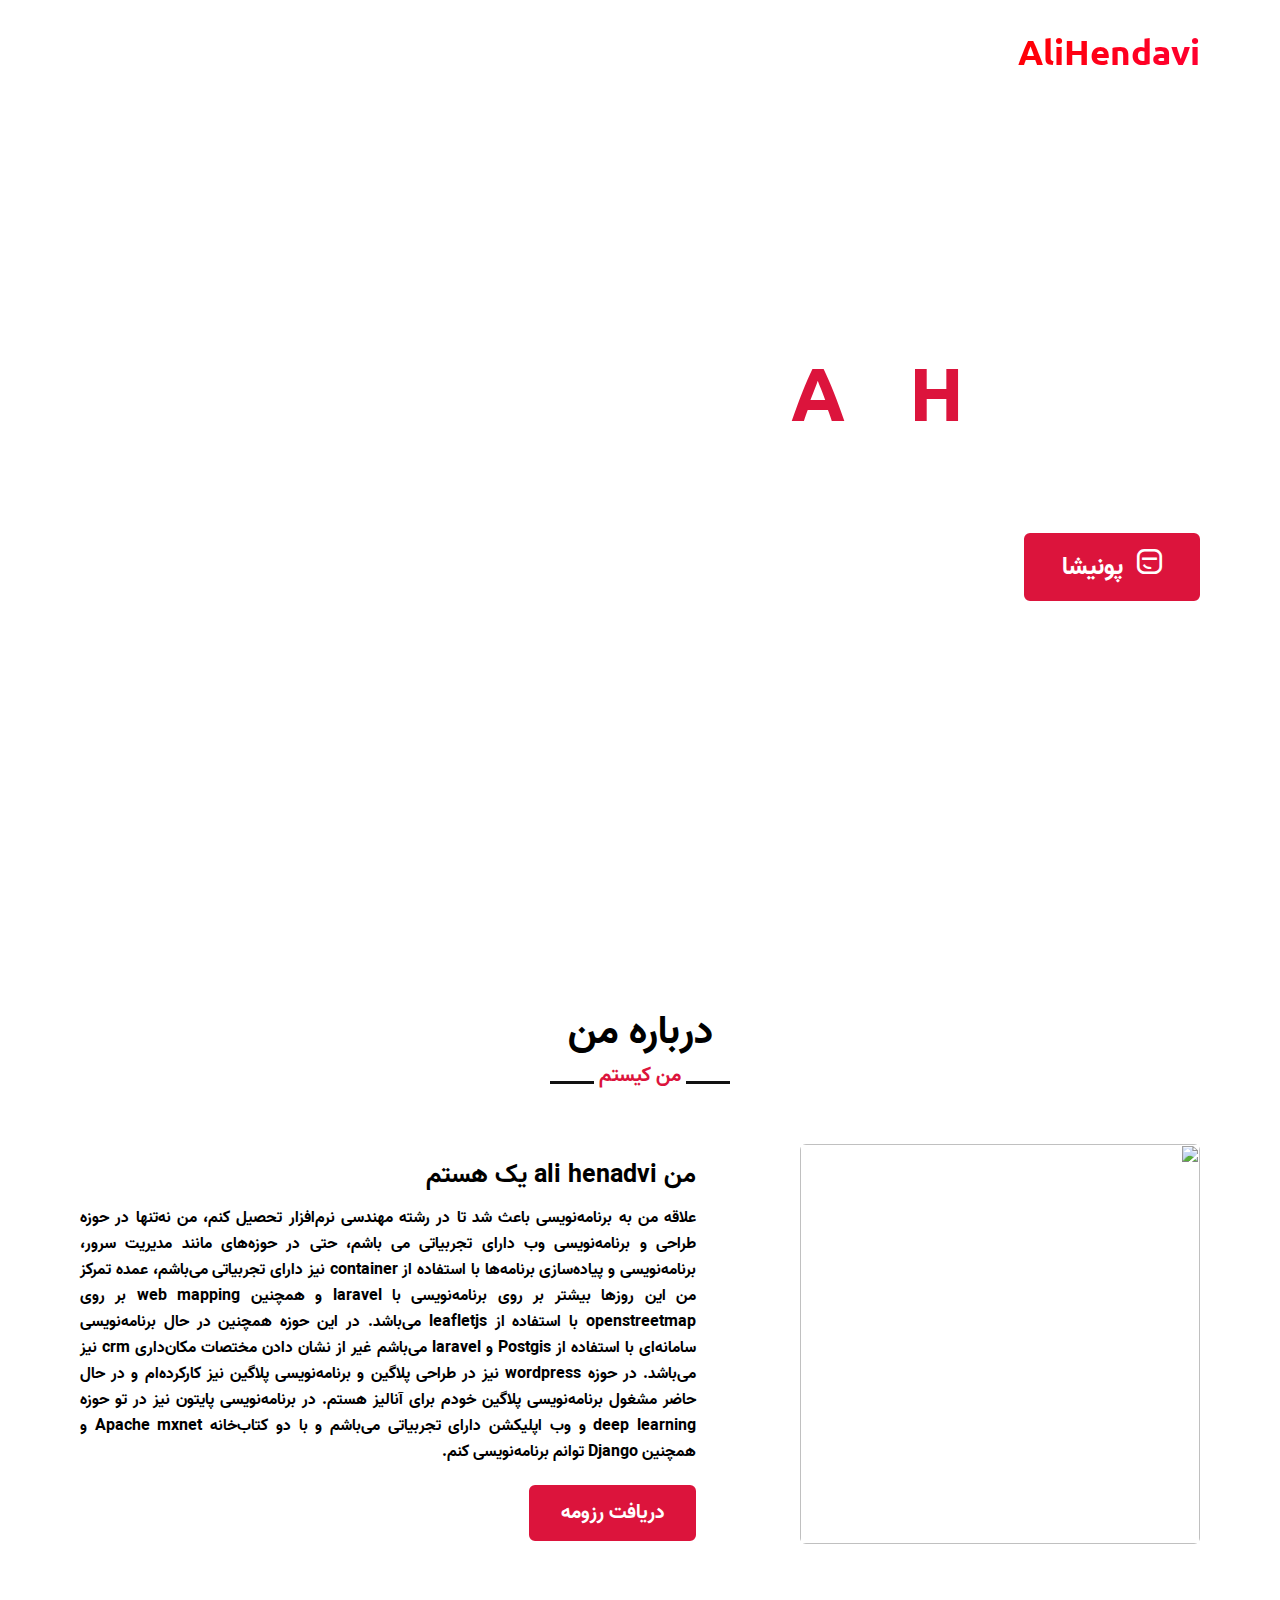
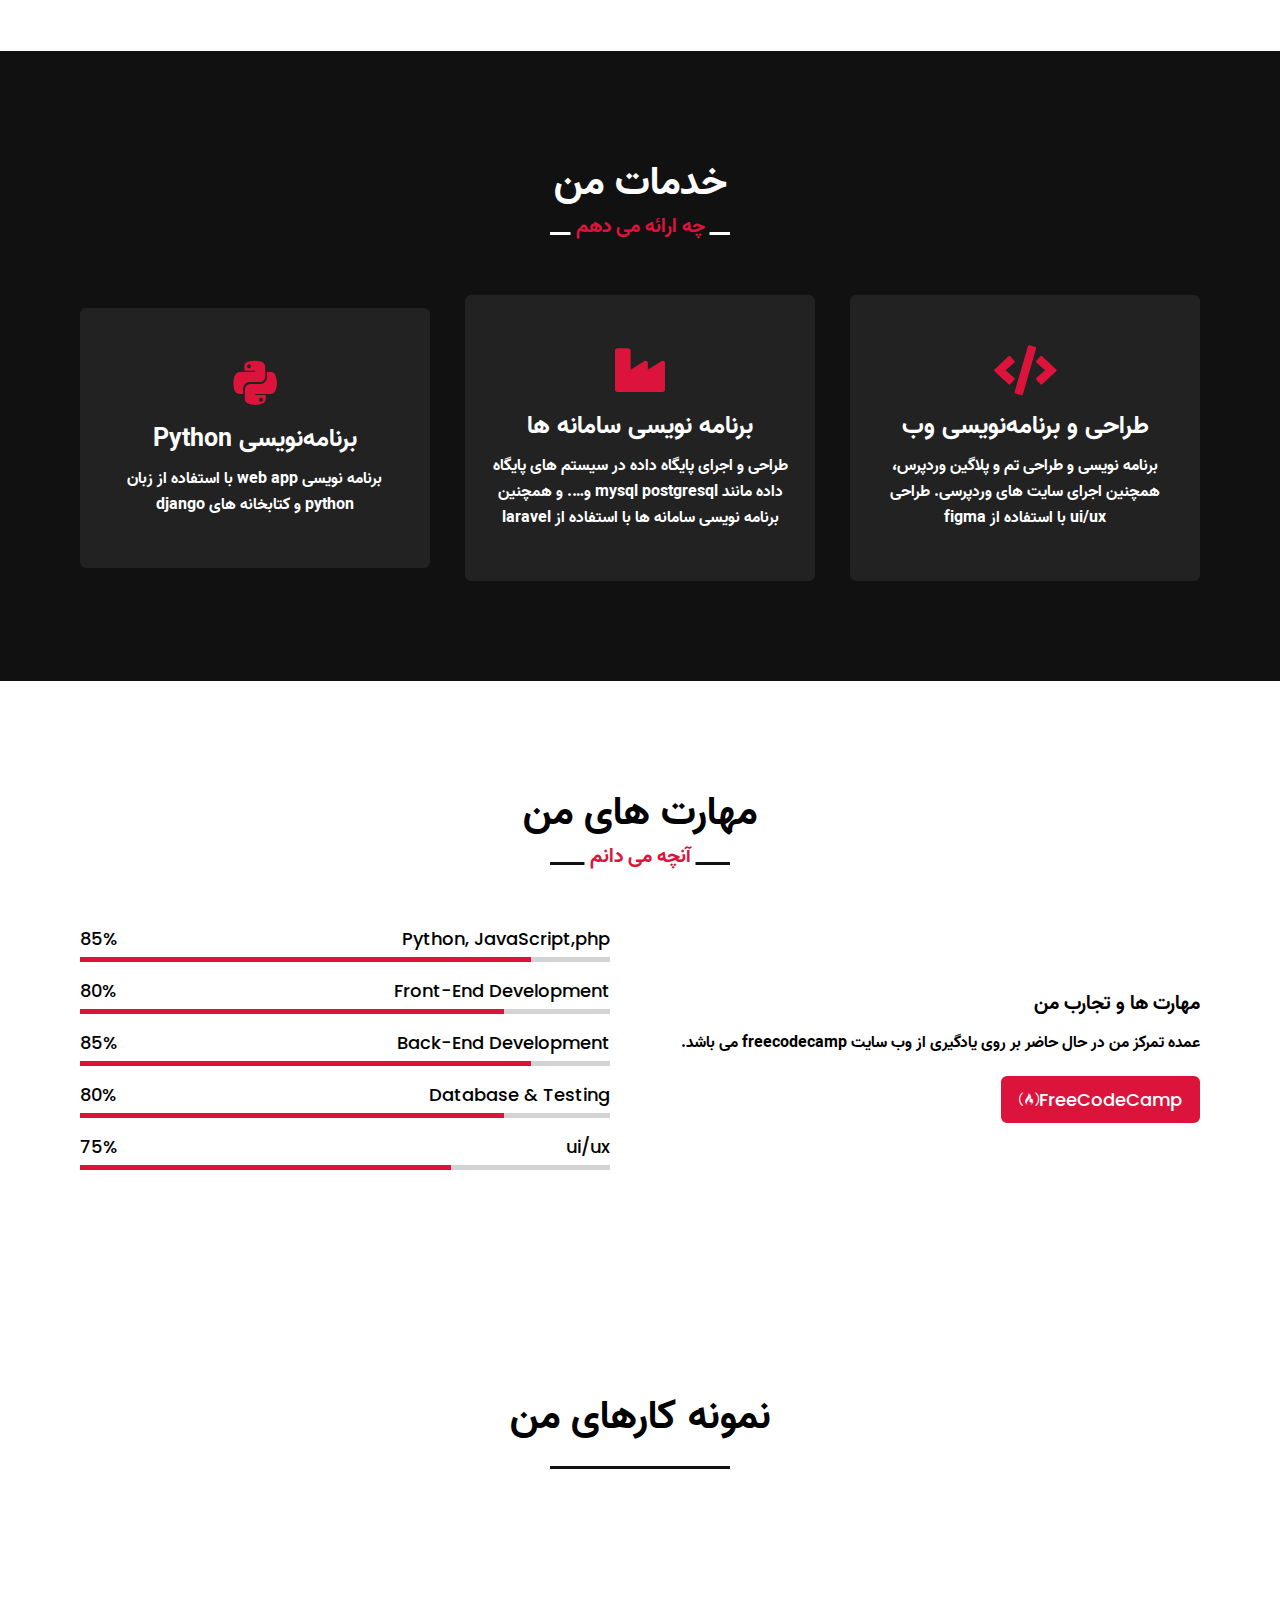
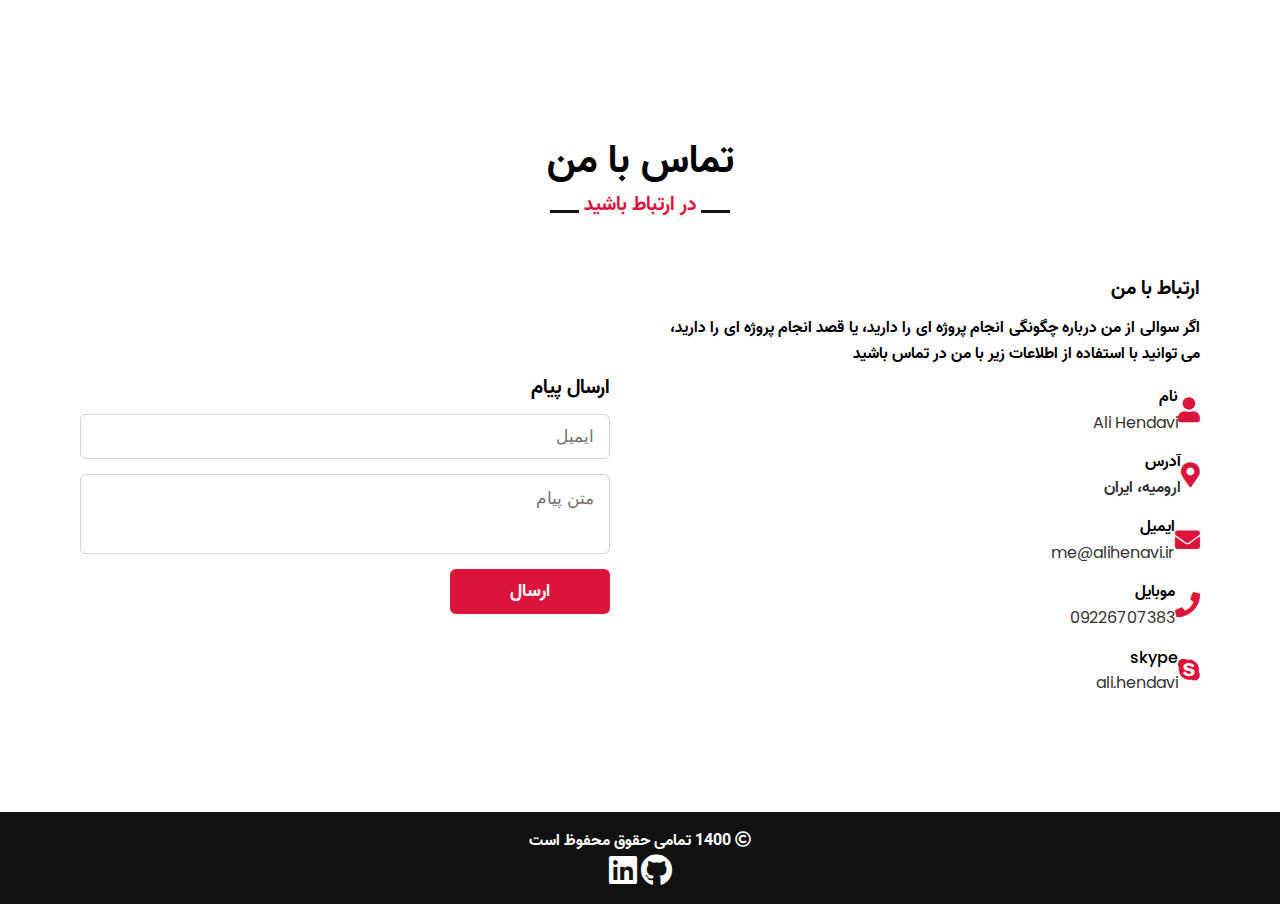
==== commit b9cdf2db: "Update index.html" ====
--- a/index.html
+++ b/index.html
@@ -47,7 +47,7 @@
       <li><a href="#about" class="menu-btn">درباره من</a></li>
       <li><a href="#services" class="menu-btn">خدمات</a></li>
       <li><a href="#skills" class="menu-btn">مهارت ها</a></li>
-      <li><a href="#projects" class="menu-btn">نمونه کارها</a></li>
+      <li><a href="#teams" class="menu-btn">نمونه کارها</a></li>
       <li><a href="https://virgool.io/@alihendavi" class="menu-btn" target="_blank">بلاگ</a></li>
       <li><a href="#contact" class="menu-btn">تماس</a></li>
     </ul>
@@ -188,7 +188,7 @@
 </section>
 
 <!-- TEAMS SECTION -->
-<section class="projects" id="projects">
+<section class="teams" id="teams">
   <div class="max-width">
     <h2 class="title" id="font">نمونه کارهای من</h2>
     <div class="carousel owl-carousel font">
@@ -197,23 +197,17 @@
           <img src="assets/photos/wa-atlas.png" alt="" />
           <div class="text font" style="font-size:large;">اطلس سرمایه گذاری آذربایجان غربی
           </div>
-          <a href="projects/investment-atlas-wa/index.html" target="_self"><p>صفحه پروژه</p></a>
+          <a href="https://www.wa-atlas.ir" target="_blank"><p>صفحه پروژه</p></a>
         </div>
       </div>
       <div class="card">
         <div class="box">
           <img src="assets/photos/map.png" alt="" />
           <div class="text font" style="font-size:large;">نقشه سرمایه گذاری آذربایجان غربی</div>
-          <a href="projects/investment-map/index.html" target="_self"><p>صفحه پروژه</p></a>
-        </div>
-      </div>
-     <div class="card">
-        <div class="box">
-          <img src="assets/photos/avinpress.png" alt="" />
-          <div class="text font" style="font-size:large;">وب سایت خبری آوین پرس</div>
-          <a href="projects/avinpress/index.html" target="_self"><p>صفحه پروژه</p></a>
-        </div>
-      </div>
+          <a href="/proje" target="_blank"><p>صفحه پروژه</p></a>
+        </div>
+      </div>
+     
     
     </div>
   </div>
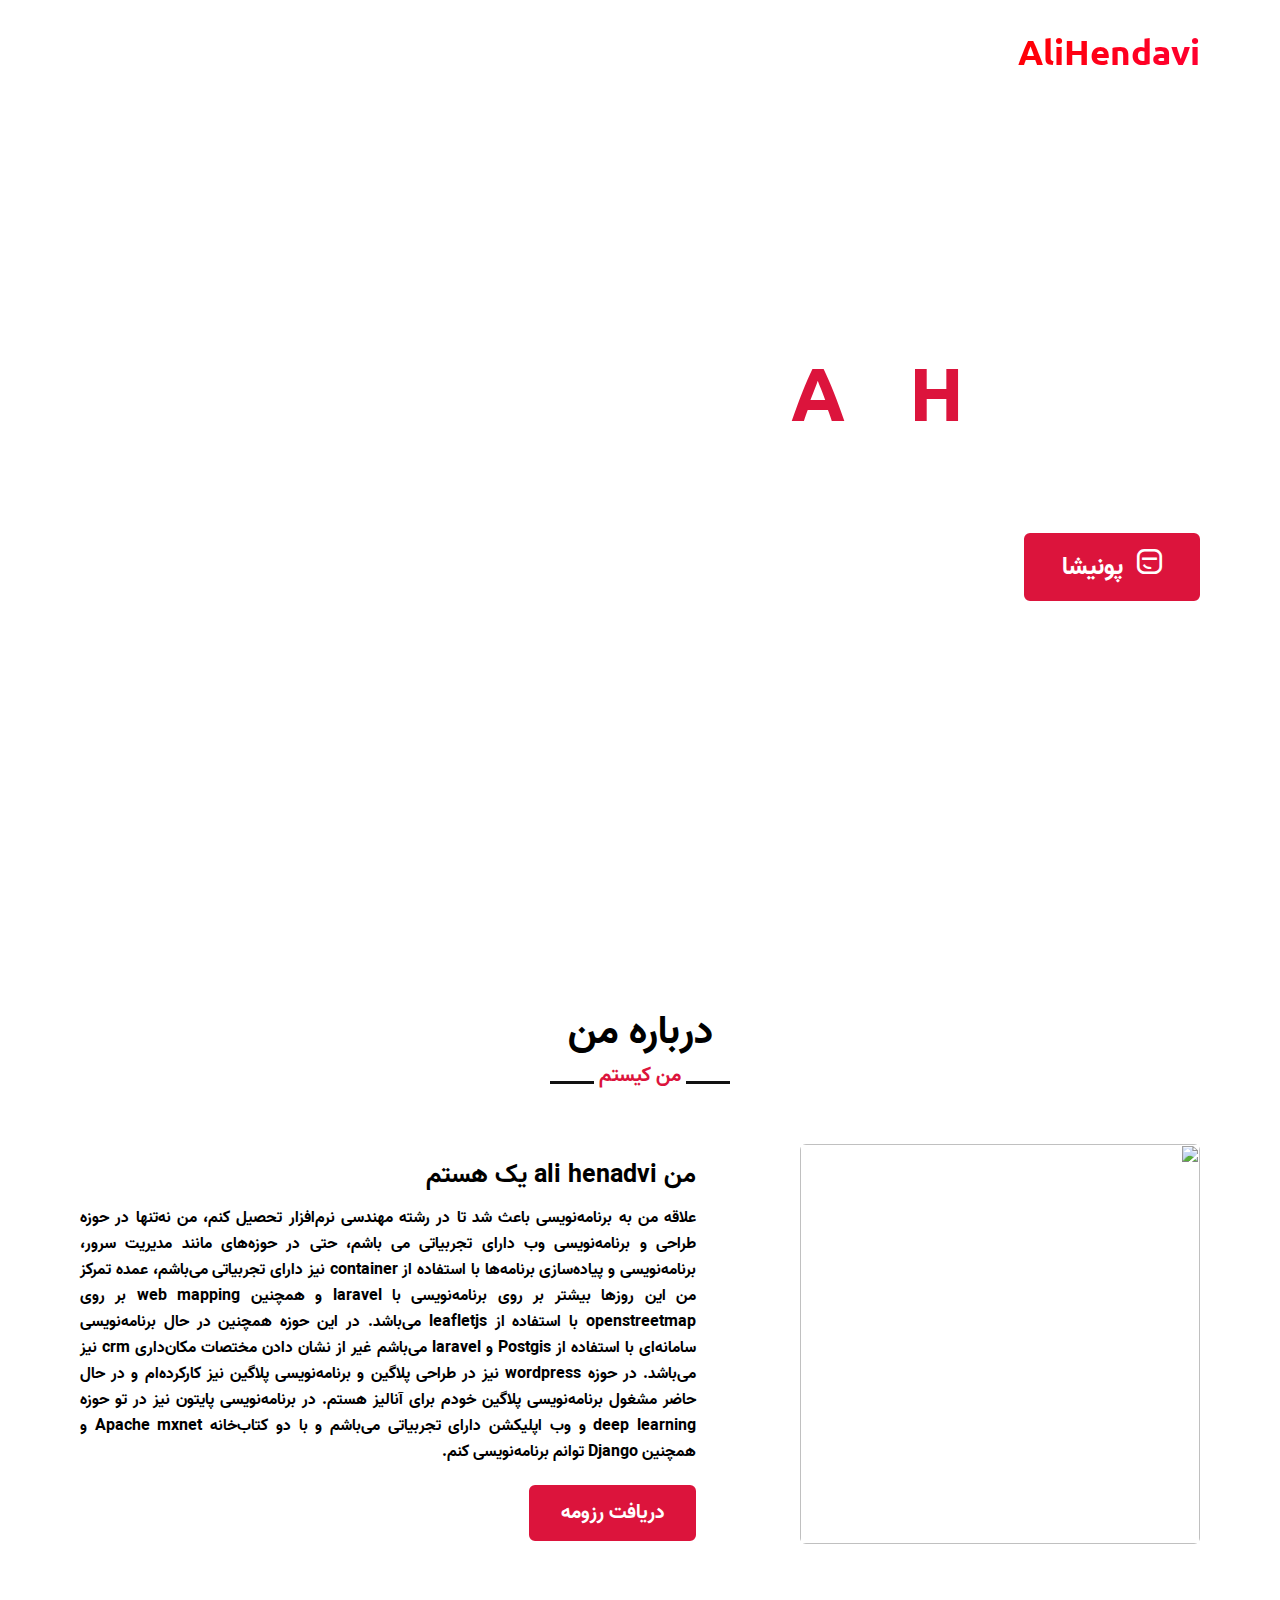
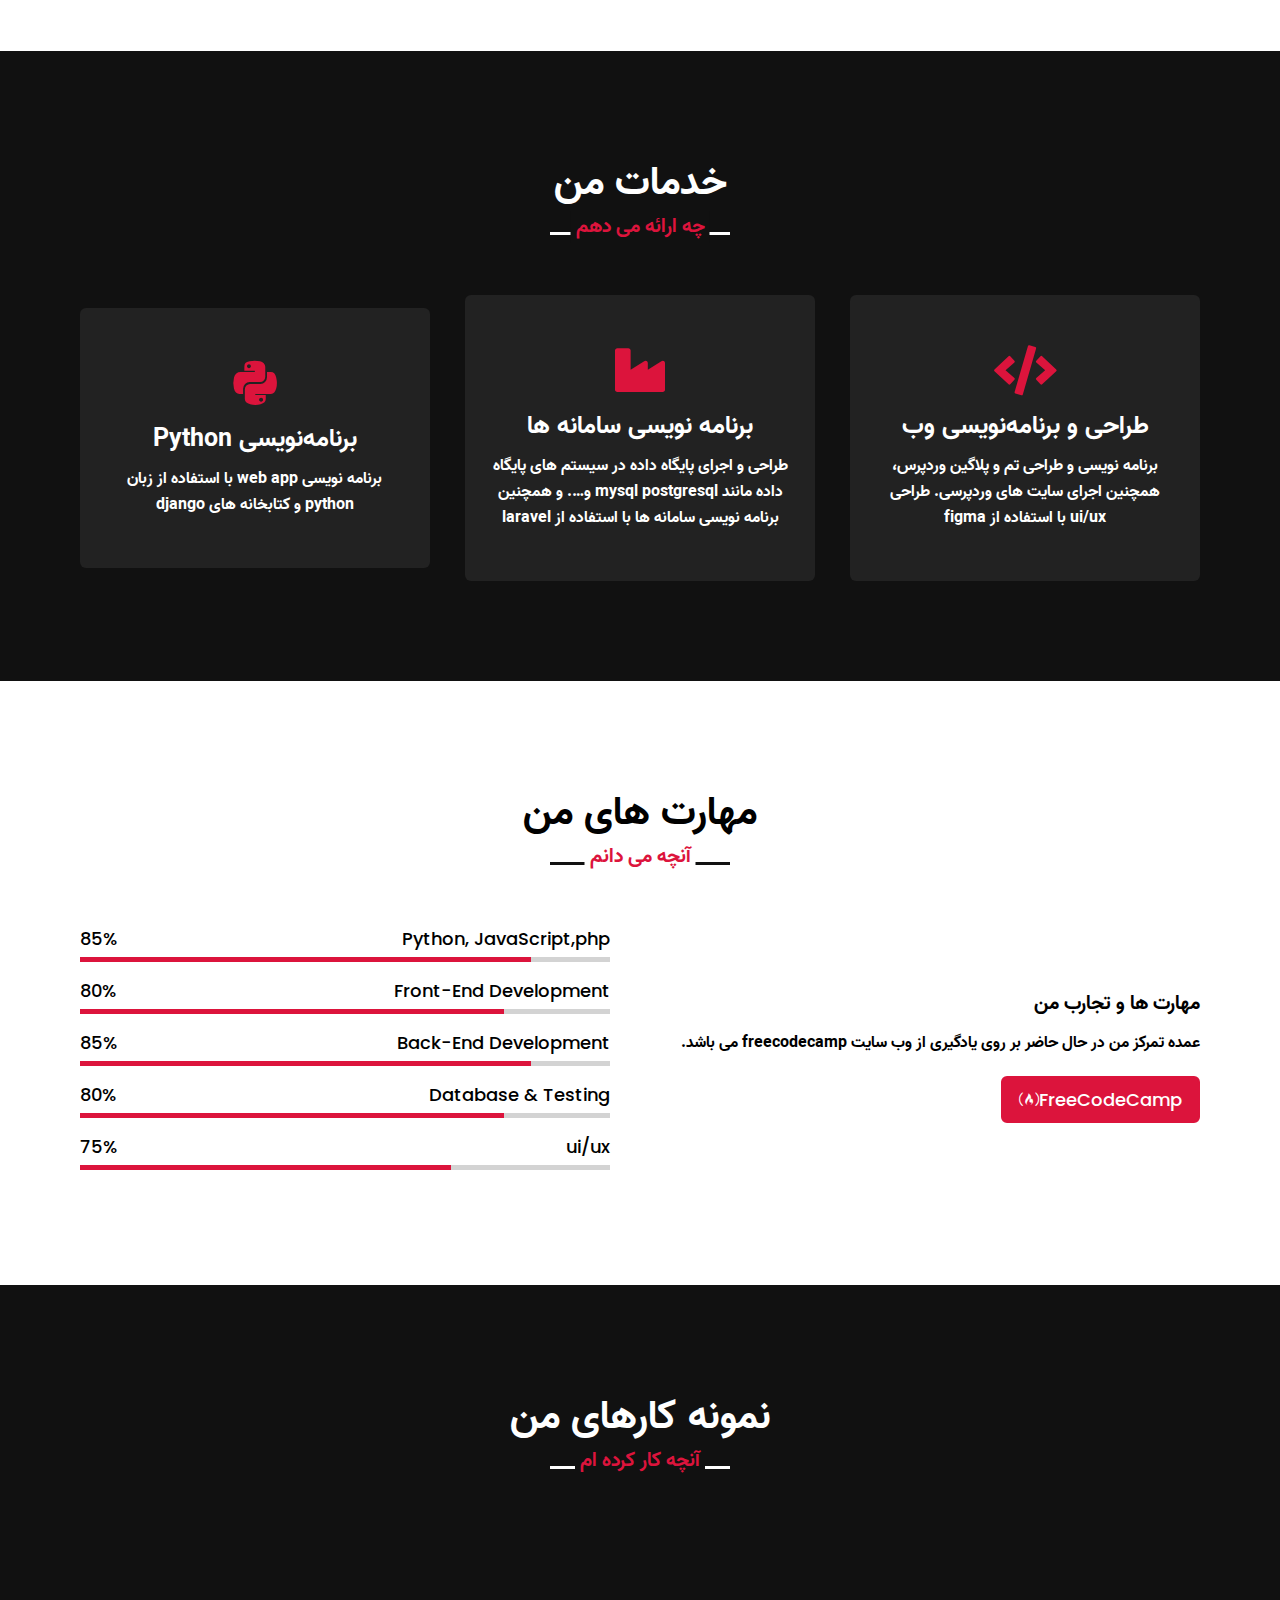
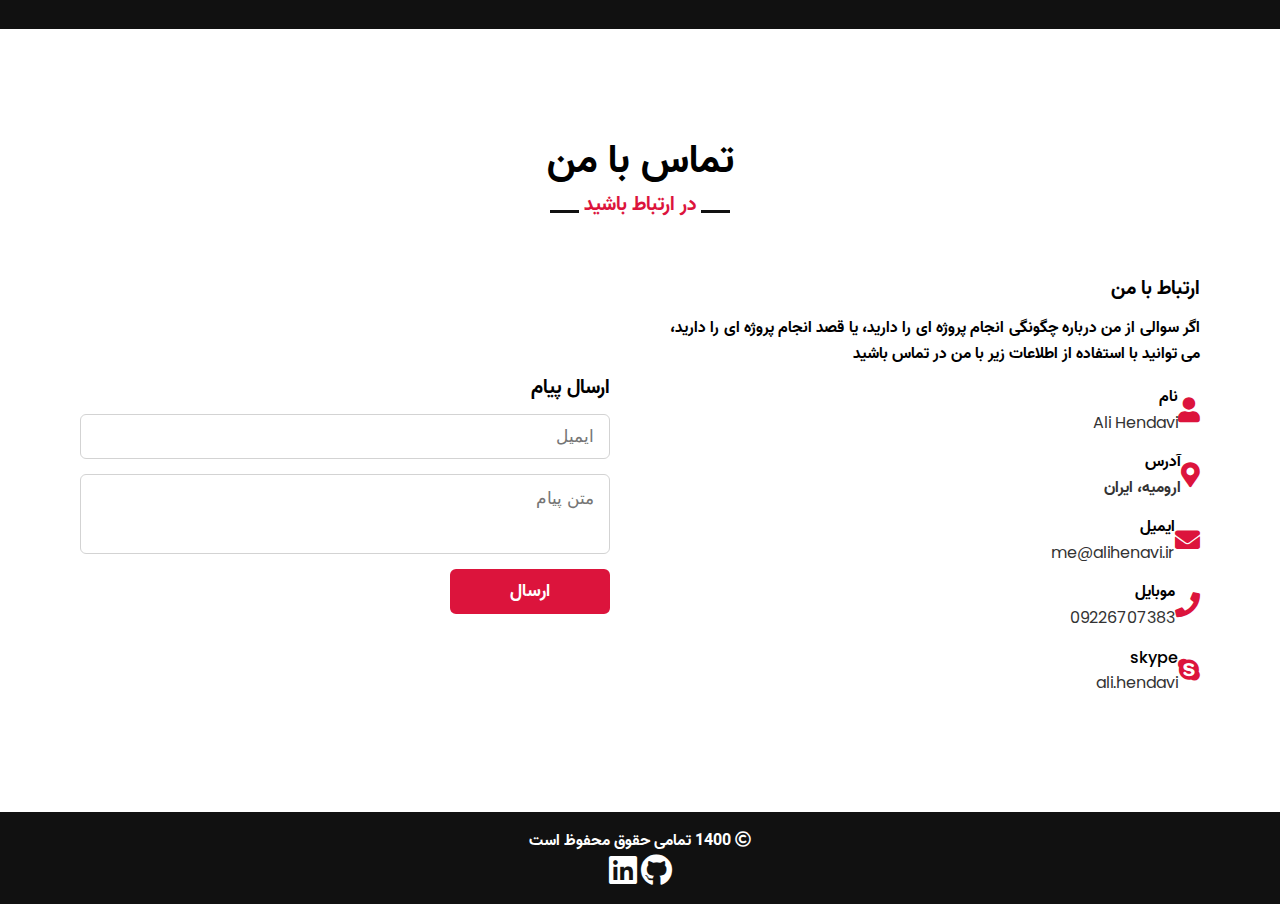
==== commit 3ce10bd6: "Revert "Update index.html"" ====
--- a/index.html
+++ b/index.html
@@ -47,7 +47,7 @@
       <li><a href="#about" class="menu-btn">درباره من</a></li>
       <li><a href="#services" class="menu-btn">خدمات</a></li>
       <li><a href="#skills" class="menu-btn">مهارت ها</a></li>
-      <li><a href="#teams" class="menu-btn">نمونه کارها</a></li>
+      <li><a href="#projects" class="menu-btn">نمونه کارها</a></li>
       <li><a href="https://virgool.io/@alihendavi" class="menu-btn" target="_blank">بلاگ</a></li>
       <li><a href="#contact" class="menu-btn">تماس</a></li>
     </ul>
@@ -188,7 +188,7 @@
 </section>
 
 <!-- TEAMS SECTION -->
-<section class="teams" id="teams">
+<section class="projects" id="projects">
   <div class="max-width">
     <h2 class="title" id="font">نمونه کارهای من</h2>
     <div class="carousel owl-carousel font">
@@ -197,17 +197,23 @@
           <img src="assets/photos/wa-atlas.png" alt="" />
           <div class="text font" style="font-size:large;">اطلس سرمایه گذاری آذربایجان غربی
           </div>
-          <a href="https://www.wa-atlas.ir" target="_blank"><p>صفحه پروژه</p></a>
+          <a href="projects/investment-atlas-wa/" target="_self"><p>صفحه پروژه</p></a>
         </div>
       </div>
       <div class="card">
         <div class="box">
           <img src="assets/photos/map.png" alt="" />
           <div class="text font" style="font-size:large;">نقشه سرمایه گذاری آذربایجان غربی</div>
-          <a href="/proje" target="_blank"><p>صفحه پروژه</p></a>
-        </div>
-      </div>
-     
+          <a href="projects/investment-map/" target="_self"><p>صفحه پروژه</p></a>
+        </div>
+      </div>
+     <div class="card">
+        <div class="box">
+          <img src="assets/photos/avinpress.png" alt="" />
+          <div class="text font" style="font-size:large;">وب سایت خبری آوین پرس</div>
+          <a href="projects/avinpress/" target="_self"><p>صفحه پروژه</p></a>
+        </div>
+      </div>
     
     </div>
   </div>
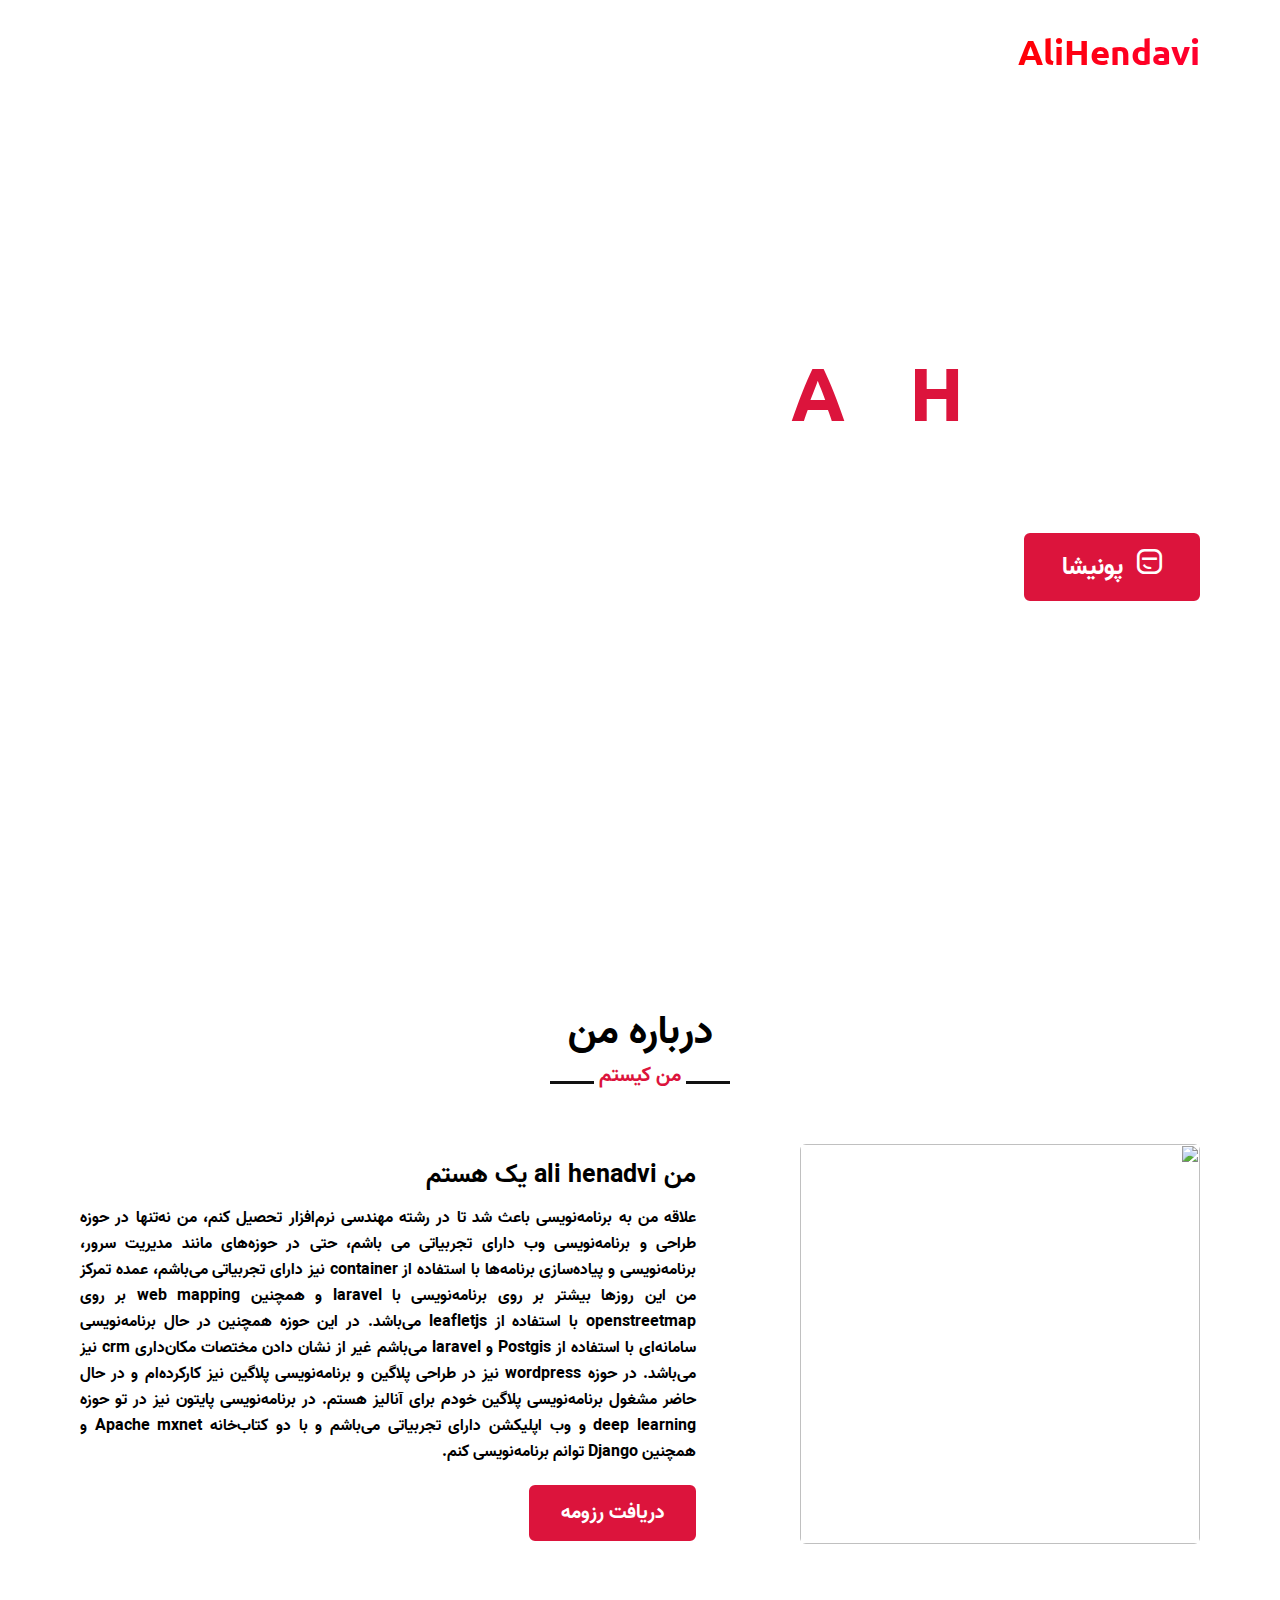
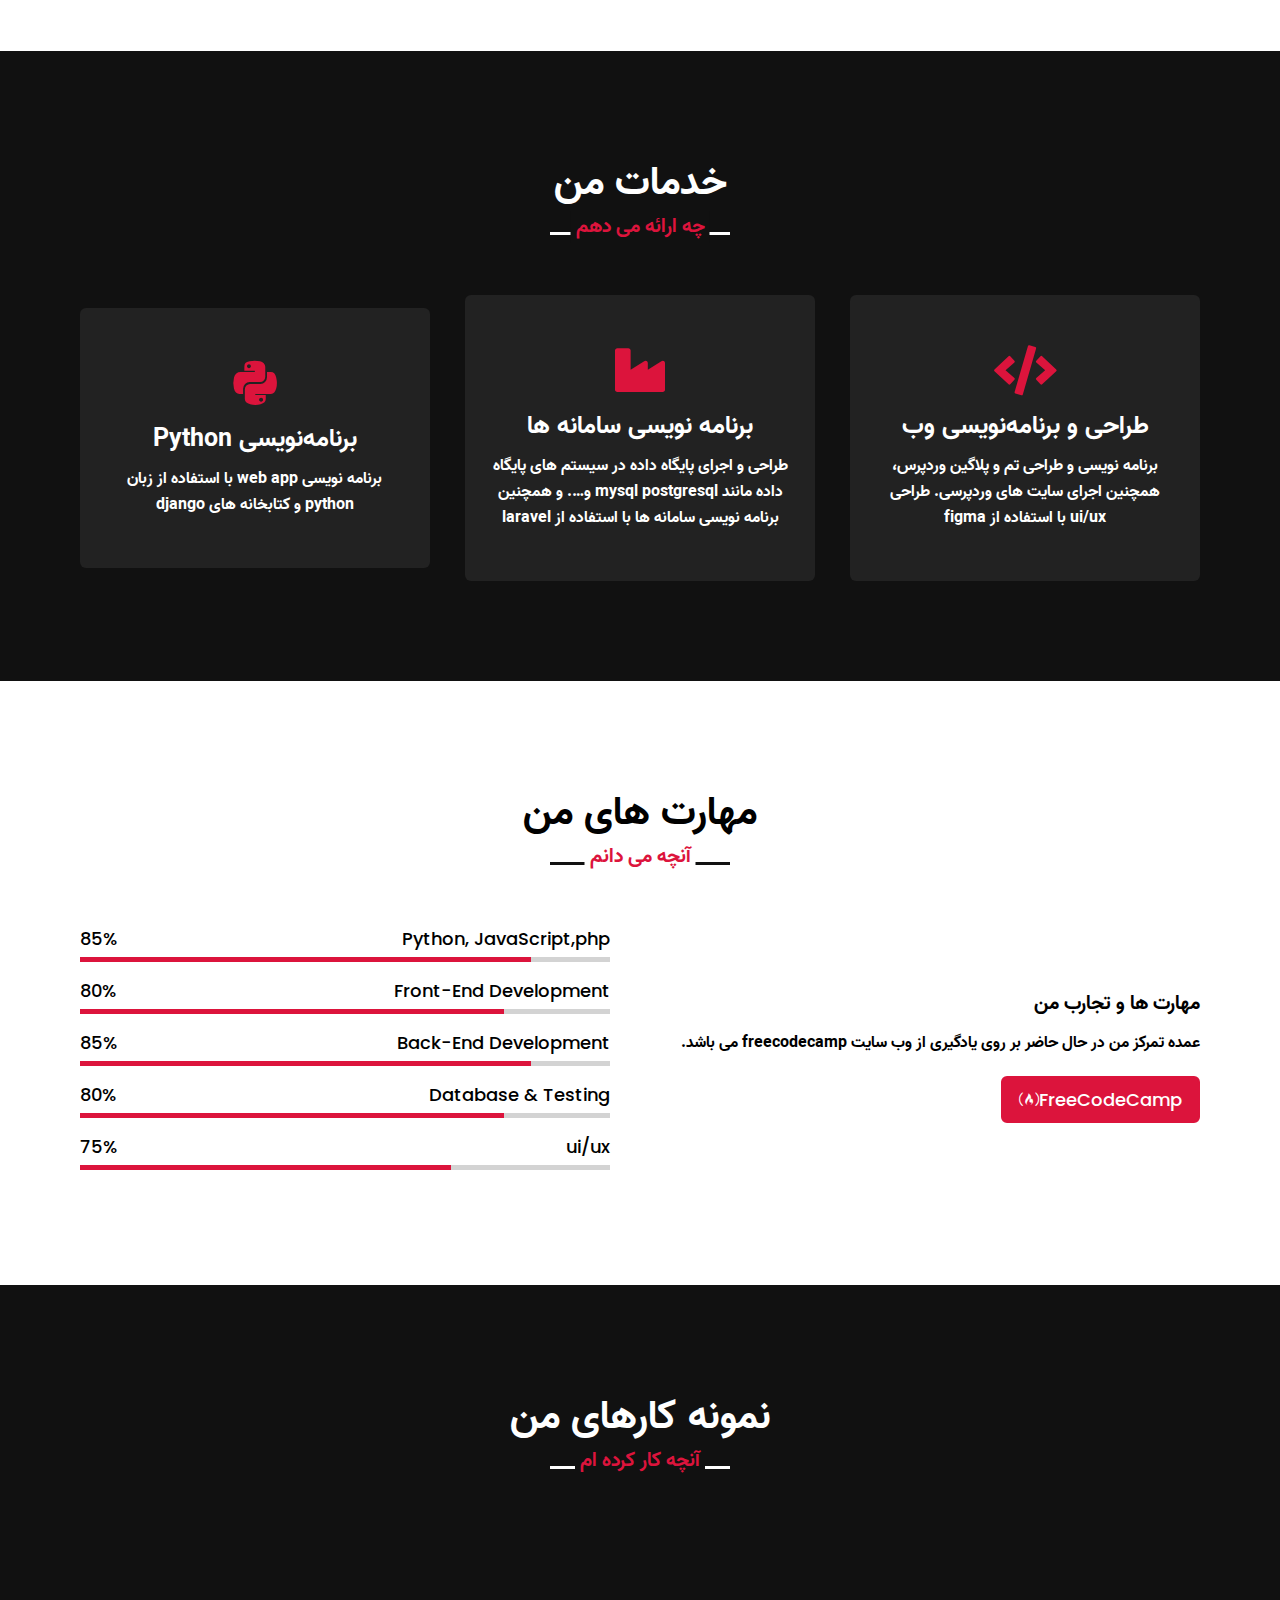
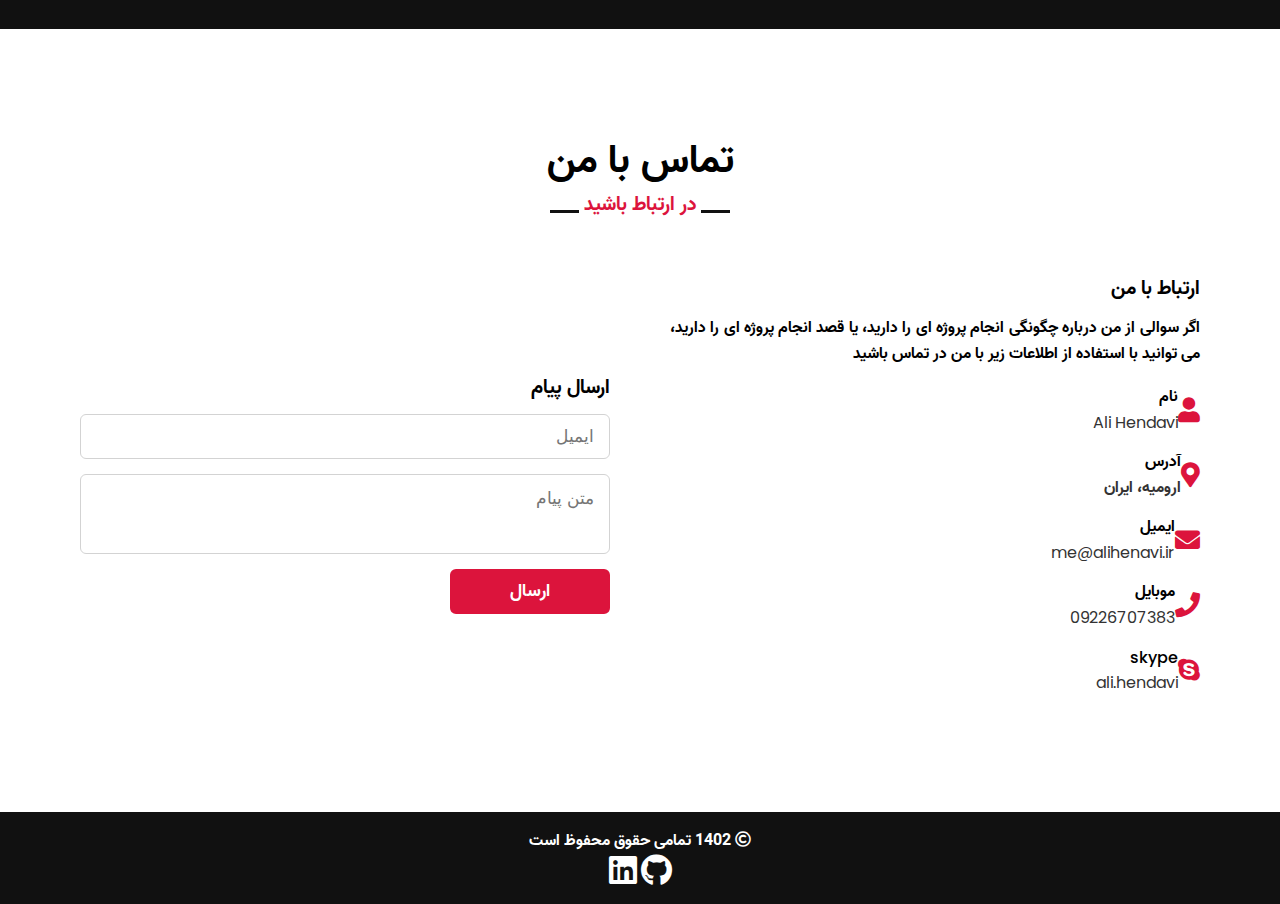
==== commit 22a8e509: "Update index.html 1400 to 1402" ====
--- a/index.html
+++ b/index.html
@@ -49,6 +49,7 @@
       <li><a href="#skills" class="menu-btn">مهارت ها</a></li>
       <li><a href="#projects" class="menu-btn">نمونه کارها</a></li>
       <li><a href="https://virgool.io/@alihendavi" class="menu-btn" target="_blank">بلاگ</a></li>
+      <li><a href="https://www.sepidsoft.ir" class="menu-btn" target="_blank">سپیدسافت</a></li>
       <li><a href="#contact" class="menu-btn">تماس</a></li>
     </ul>
     <div class="menu-btn">
@@ -207,13 +208,13 @@
           <a href="projects/investment-map/" target="_self"><p>صفحه پروژه</p></a>
         </div>
       </div>
-     <div class="card">
-        <div class="box">
-          <img src="assets/photos/avinpress.png" alt="" />
+     <!-- <div class="card">
+        <div class="box">
+          <img src="assets/photos/aaa.png" alt="" />
           <div class="text font" style="font-size:large;">وب سایت خبری آوین پرس</div>
-          <a href="projects/avinpress/" target="_self"><p>صفحه پروژه</p></a>
-        </div>
-      </div>
+          <a href="projects/aaa/" target="_self"><p>صفحه پروژه</p></a>
+        </div>
+      </div> -->
     
     </div>
   </div>
@@ -293,7 +294,7 @@
 
 <!-- FOOTER SECTION -->
 <footer>
-     <span class="far fa-copyright"></span><span class="font"> 1400 تمامی حقوق محفوظ است</span>
+     <span class="far fa-copyright"></span><span class="font"> 1402 تمامی حقوق محفوظ است</span>
      <div class="row">
       <a href="https://www.github.com/alihendavi" target="_blank"><i class="fab fa-github fa-2x"></i></a>
       <a href="https://www.linkedin.com/in/alihendavi/" target="_blank"><i class="fab fa-linkedin fa-2x"></i></a>
@@ -304,3 +305,4 @@
 
 </body>
 </html>
+
